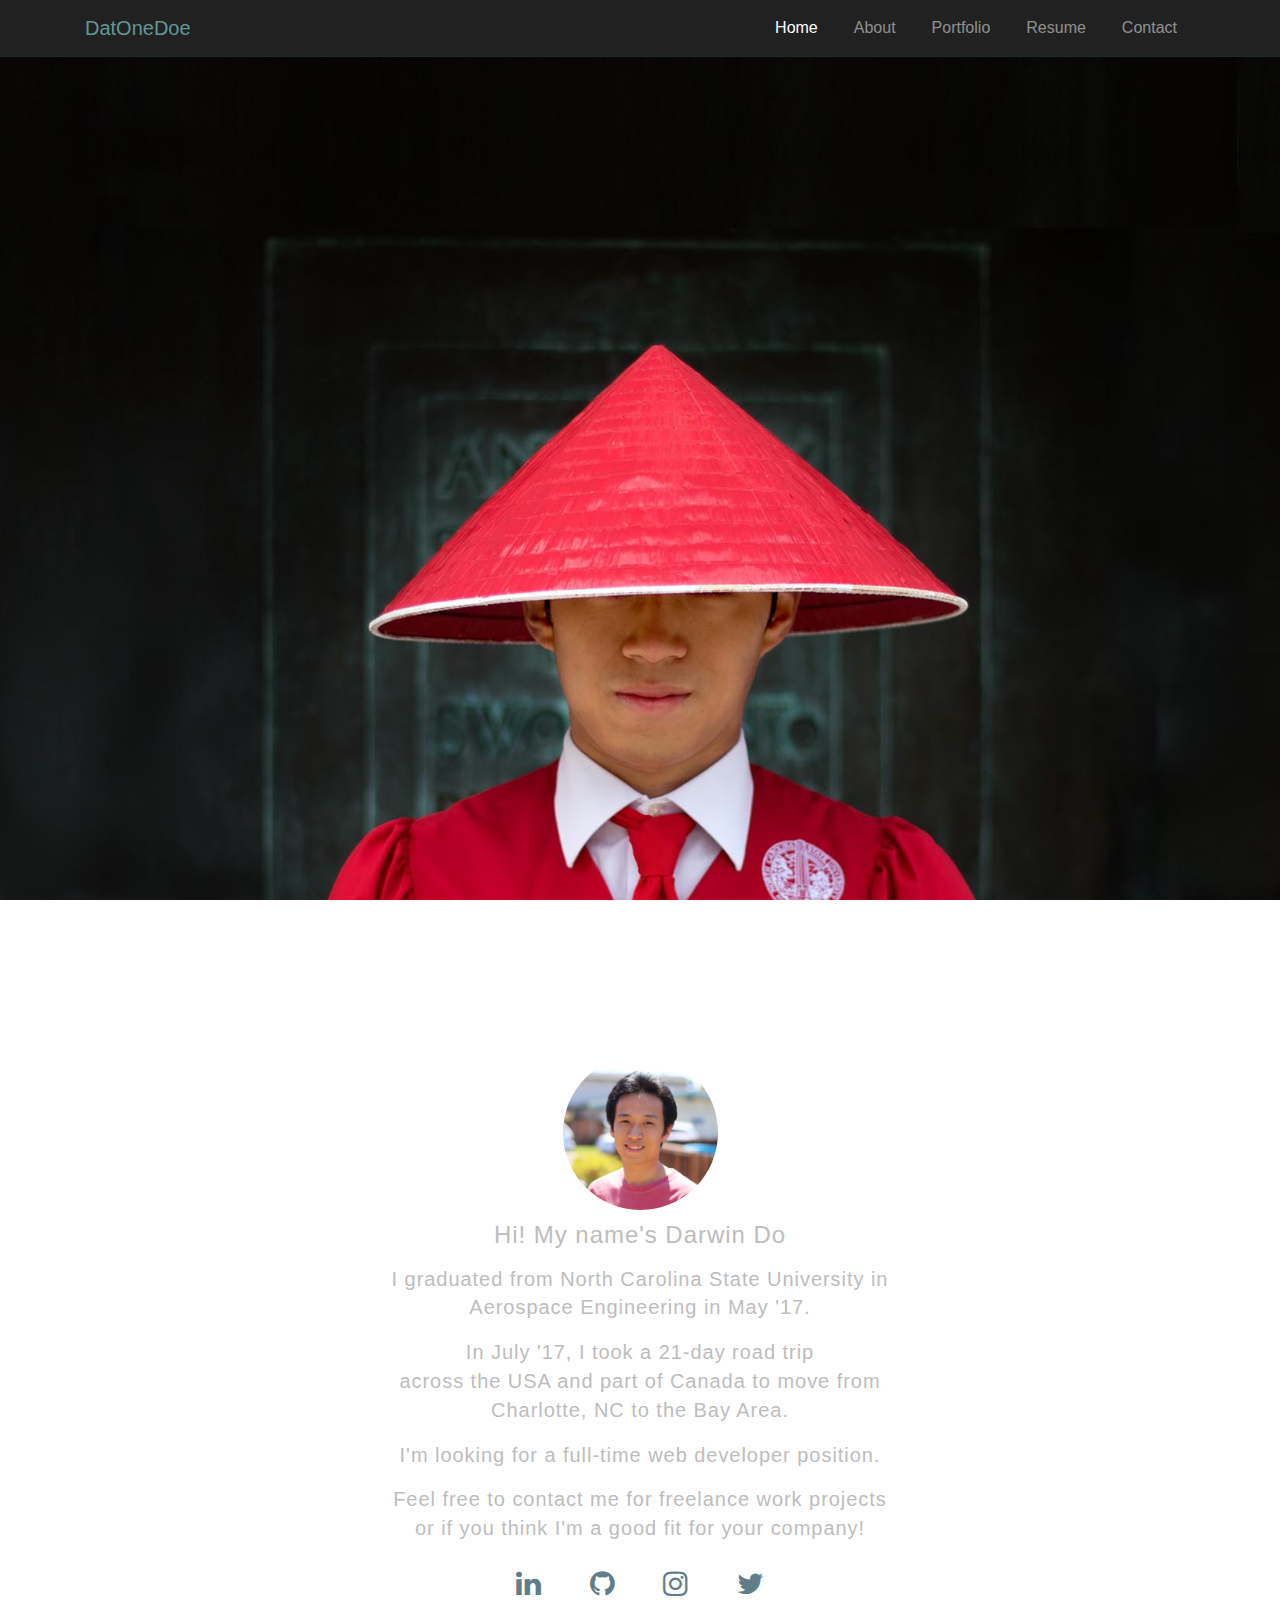
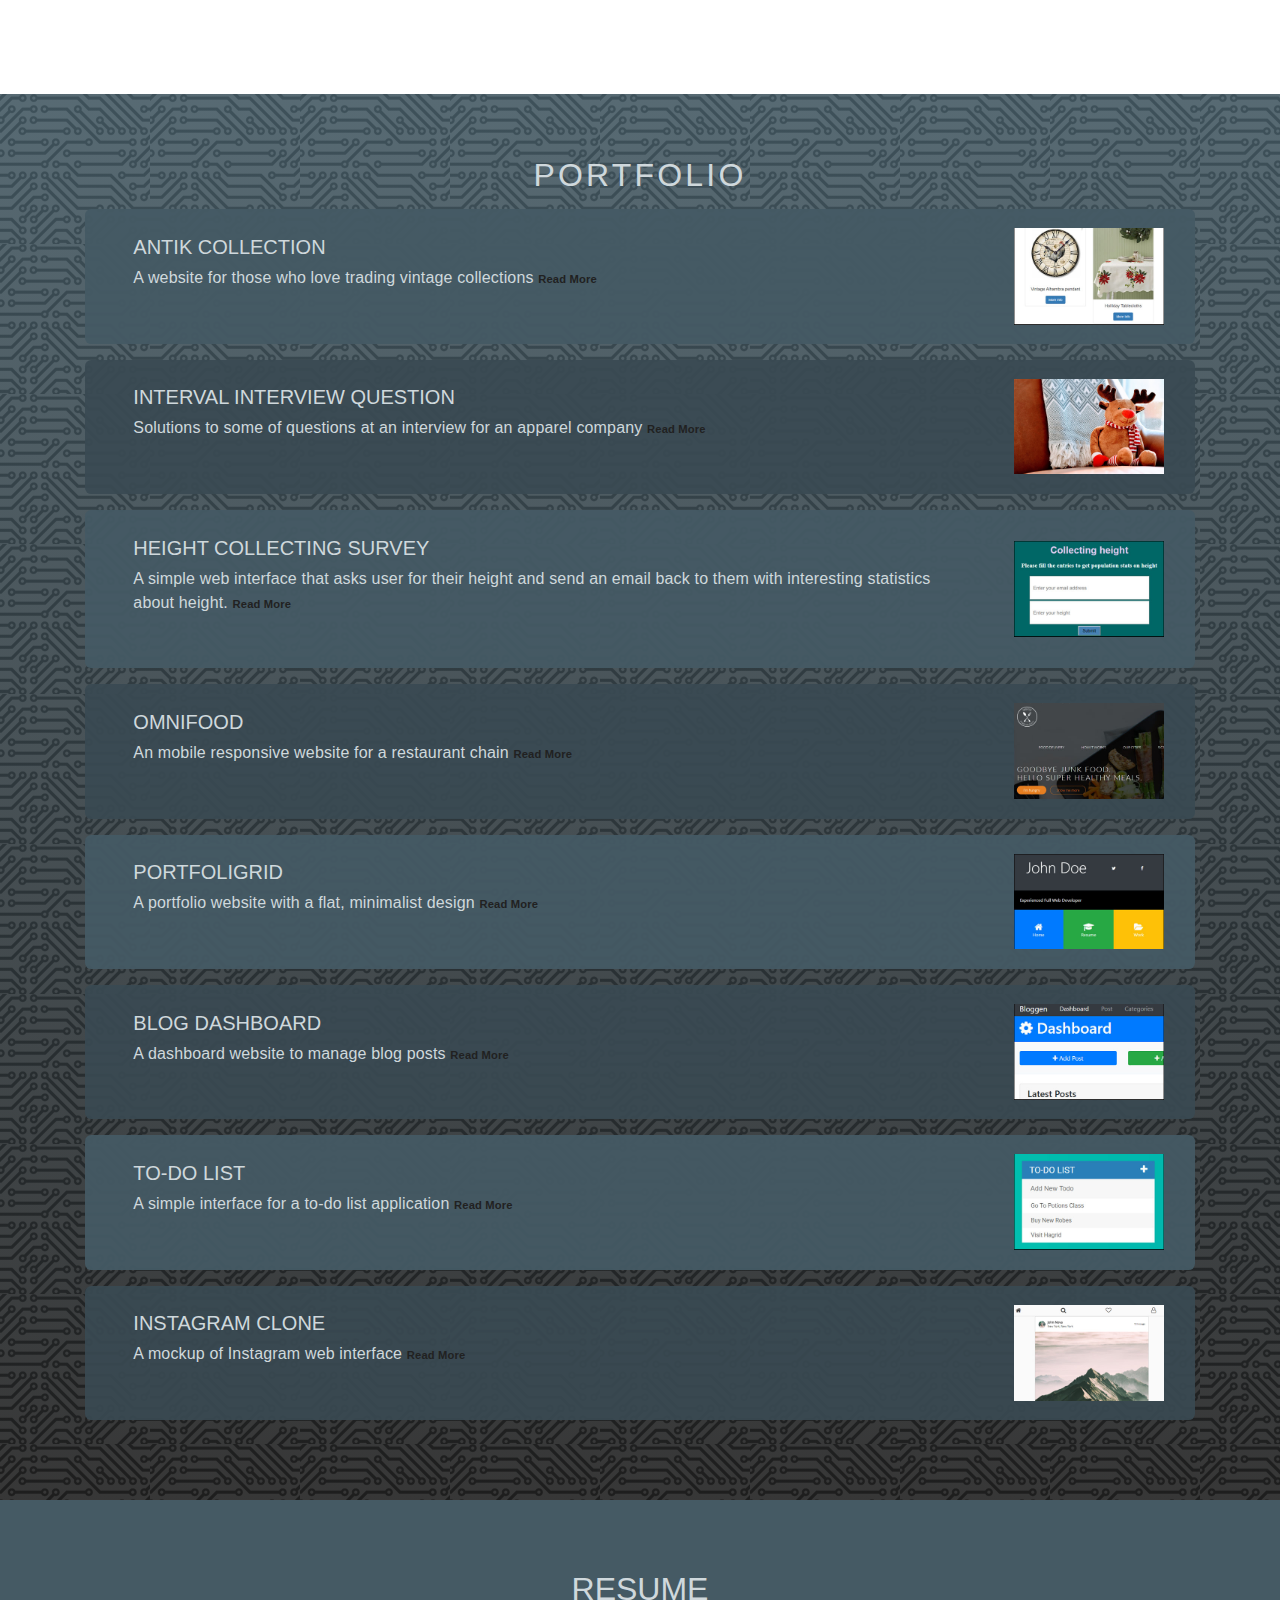
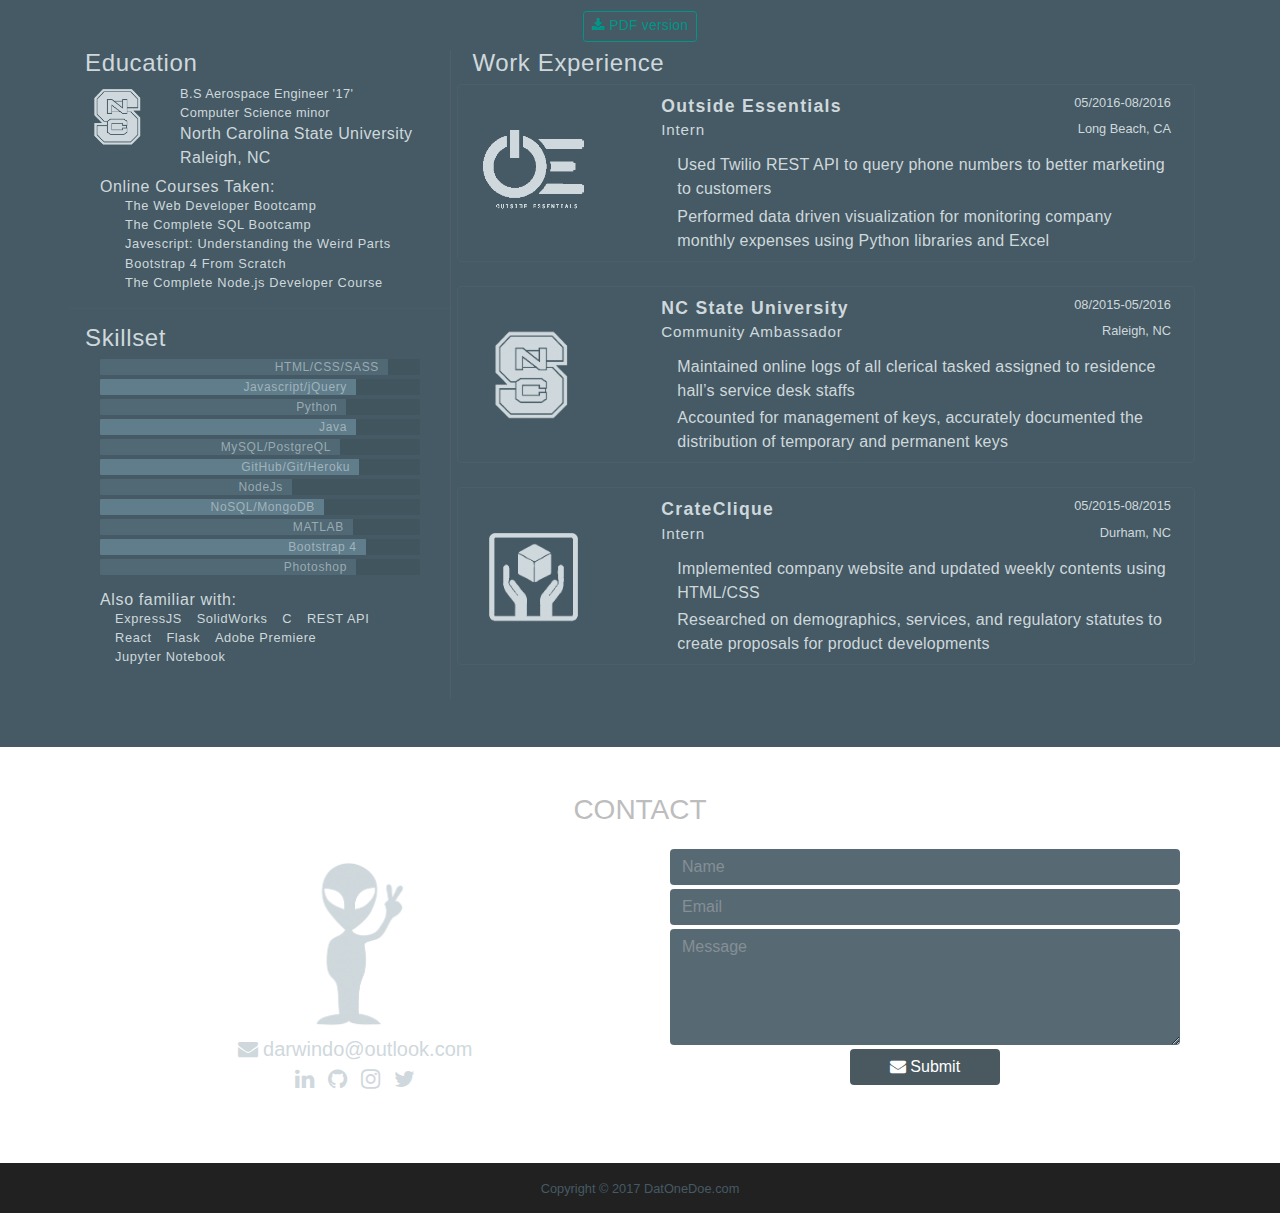
==== index.html @ aba9dd0a "first commit 2nd" ====
<!DOCTYPE html>
<html class="no-js" lang="en">
    <head>
        <meta http-equiv="x-ua-compatible" content="ie=edge">
	    <meta name="viewport" content="width=device-width, initial-scale=1.0" />

        <link rel="apple-touch-icon" sizes="180x180" href="/apple-touch-icon.png">
        <link rel="icon" type="image/png" sizes="32x32" href="/favicon-32x32.png">
        <link rel="icon" type="image/png" sizes="16x16" href="/favicon-16x16.png">
        <link rel="manifest" href="/manifest.json">
        <link rel="mask-icon" href="/safari-pinned-tab.svg" color="#5bbad5">

        <meta name="theme-color" content="#ffffff">
        <link rel="stylesheet" href="css/font-awesome.min.css">
        <link rel="stylesheet" href="css/bootstrap.css">
        <link href="https://fonts.googleapis.com/css?family=Lato:300,400,700" rel="stylesheet">
        <link rel="stylesheet" href="css/style.css">
        <title>DatOneDoe</title>
    </head>

    <body>
      <div class="col d-none fixed-bottom">
        <d-none class="btn btn-primary d-none d-xl-block">
          xtra-large
        </d-none>
        <div class="btn btn-primary d-none d-lg-block">
          large
        </div>
        <div class="btn btn-primary d-none d-md-block">
          medium
        </div>
        <div class="btn btn-primary d-none d-sm-block">
          small
        </div>
        <div class="btn btn-primary d-xs-block">
          x-small
        </div>
      </div>
      <!-- NAVBAR -->
      <nav class="navbar navbar-expand-sm navbar-dark bg-dark text-white fixed-top mb-2">
        <div class="container">
          <!-- Brand -->
          <a class="navbar-brand" href="#">DatOneDoe</a>
          <button class="navbar-toggler" type="button" data-toggle="collapse" data-target="#nav-content" aria-controls="nav-content" aria-expanded="false" aria-label="Toggle navigation">
          <span class="navbar-toggler-icon"></span>
          </button>

          <!-- Links -->
          <div class="collapse navbar-collapse justify-content-end" id="nav-content">
              <ul class="navbar-nav">
                <li class="nav-item">
                  <a class="nav-link active" href="#landing">Home</a>
                </li>
                <li class="nav-item">
                  <a class="nav-link" href="#about">About</a>
                </li>
                <li class="nav-item">
                  <a class="nav-link" href="#portfolio">Portfolio</a>
                </li>
                <li class="nav-item">
                  <a class="nav-link" href="#resume">Resume</a>
                </li>
                <li class="nav-item">
                  <a class="nav-link" href="#contact">Contact</a>
                </li>
              </ul>
          </div><!-- .navbar-collapse -->
        </div><!--.container-->
      </nav>

      <section id="landing" class="">
        <!-- <h1>lorem30</h1> -->
        <div class="landingBackground justify-content-center">
          <div class="container">

          </div>
        </div>

      </section>


      <!-- ABOUT -->
      <section id="about" class="py-5">
        <div class="mapBackground">
          <div class="container py-4">
              <div class="row m-auto">
                  <h2 class="col text-center mb-5">ABOUT ME</h2>
                  <div class="row m-auto">
                    <div class="profile-img text-center m-auto">
                        <div class="col-lg-2 col-md-4 col-sm-3 col-xs-2  m-auto">
                          <img src="img/linkedin-sm.png" class="img img-fluid rounded-circle text-center" alt="">
                        </div>
                    </div>
                  </div>

              </div>

              <div class="row text-center m-1">
                <div class="col m-auto intro">
                  <h4 class="mt-2 mb-3 nowrap">Hi! <span>My name's <span>Darwin Do</span></span></h4>
                  <div class="content col-lg-6 m-auto">
                    <p class="lead">I graduated from <span>North Carolina State University</span> in <span>Aerospace Engineering</span> in <span>May '17.</span><p>

                    <p class="lead d-none d-md-block">In July '17, I took <span>a 21-day road trip</span> <span>across the USA</span> and <span>part of Canada</span> to move from <span><span>Charlotte, NC</span> to <span>the Bay Area.</span></span></p>

                    <p class="lead">I'm looking for a full-time <span>web developer</span> position.</p>

                    <p class="lead">Feel free to contact me for <span>freelance work projects</span> or if you think I'm a good fit for your company!</p>
                  </div>
                </div>

              </div>

              <div class="row text-center">
                <div class="col m-auto">
                  <ul class="p-0">
                    <li><a href="https://www.linkedin.com/in/datonedoe" target="blank"><i class="fa fa-linkedin" aria-hidden="true"></i></a></li>
                    <li><a href="https://github.com/datonedoe"  target="blank"><i class="fa fa-github" aria-hidden="true"></i></a></li>
                    <li><a href="https://instagram.com/datonedoe"  target="blank"><i class="fa fa-instagram" aria-hidden="true"></i></a></li>
                    <li><a href="https://twitter.com/datonedoe"  target="blank"><i class="fa fa-twitter" aria-hidden="true"></i></a></li>
                    <!-- <li><a href="https://youtube.com/datonedoe"  target="blank"><i class="fa fa-youtube-play" aria-hidden="true"></i></a></li> -->
                  </ul>
                </div>
              </div>


          </div>
        </div>

      </section>

      <!-- PORTFOLIO -->
      <section id="portfolio" class="py-5">
        <div class="pixel-overlay">
          <div class="container py-3">
            <h2 class="text-center mb-2">PORTFOLIO</h4>

            <div id="accordion" role="tablist">

              <!-- WORK IEM 0 -->
              <div class="work-row noborder row p-2 my-3 no-gutters p-3">
                <div class="container">
                  <div class="row summary noborder ">

                    <div class="content noborder col-md-10">
                        <h5 class="work-title">ANTIK COLLECTION</h5>
                        <div class="work-description">
                          <p class="intro">
                            A website for those who love trading vintage collections
                            <span class="read-more" data-toggle="collapse" data-target="#collapse-btn-0" data-parent="#accordion">Read More</span>

                          </p>
                        </div>

                    </div><!-- col-md-9 -->

                    <div class="col-md-2 noborder m-auto text-center">
                        <img data-toggle="collapse" data-target="#collapse-btn-0" data-parent="#accordion" class="img-fluid work-img" src="../img/project/antikCollection.jpg" alt="" >
                    </div>

                  </div>
                </div>


                <div class=" noborder col-12 portfolioCard collapse mt-2 px-5 mx-auto" id="collapse-btn-0">
                  <div class="row description mt-1">
                    <div class=" noborder col-md-3 col-lg-2 title noborder">Description</div>
                    <div class=" noborder col-md-8 col-lg-19 detail noborder">
                      This website allows users to sign up and log in to upload items that they want to sell to others. It uses PassportJs to verify user authentication. Users can delete his/her own posts only. Any users are free to leave comments on any items as they would like.
                    </div>



                  </div>

                  <div class="row projectType mt-1">
                    <div class=" noborder d-none d-sm-inline-block col-3 col-sm- col-md-3 col-lg-2 title noborder">Project type</div>
                    <div class=" noborder d-none d-sm-inline-block col-9 col-sm-9 col-md-9 col-lg-10 detail noborder">Full stack</div>
                  </div>

                  <div class="row stackUsed mt-1">
                    <div class=" noborder col-12 col-sm-3 col-md-3 col-lg-2 title noborder">Stack used</div>
                    <div class=" noborder col-12 col-sm-9 col-md-9 col-lg-10 detail noborder"> MongoDB, ExpressJs, NodeJs, HTML/CSS, Bootstrap</div>
                  </div>

                  <div class="row demo mt-1">
                    <div class=" noborder col-12 col-sm-3 col-md-3 col-lg-2 title noborder">Demo</div>
                    <div class=" noborder col-12 col-sm-9 col-md-9 col-lg-10 detail noborder">
                        <div class="row">
                          <div class="col-12">
                            <div class="row">
                              <div class="col-5 col-sm-6 col-md-4 col-lg-3 col-xl-2">
                                <a href="https://github.com/datonedoe/1709AntikCollection" target="_blank"><i class="fa fa-github" aria-hidden="true"></i> GitHub repo </a>
                              </div>
                              <div class="col col-sm-6 col-md-5 col-lg-4 col-xl-4">
                                <a href="http://datdoe-antik.herokuapp.com" target="_blank"><i class="fa fa-desktop" aria-hidden="true"></i> Heroku app </a>
                              </div>
                            </div>

                          </div>

                        </div>
                    </div>
                  </div>


                  <div class="work-description-more">

                  </div> <!-- .work-description-more -->
                </div>

              </div><!-- .work-row -->



              <!-- WORK IEM 0dot1 -->
              <div class="work-row noborder row p-2 my-3 no-gutters p-3">
                <div class="container">
                  <div class="row summary noborder ">

                    <div class="content noborder col-md-10">
                        <h5 class="work-title">INTERVAL INTERVIEW QUESTION</h5>
                        <div class="work-description">
                          <p class="intro">
                            Solutions to some of questions at an interview for an apparel company
                            <span class="read-more" data-toggle="collapse" data-target="#id171009" data-parent="#accordion">Read More</span>

                          </p>
                        </div>

                    </div><!-- col-md-9 -->

                    <div class="col-md-2 noborder m-auto text-center">
                        <img data-toggle="collapse" data-target="#id171009" data-parent="#accordion" class="img-fluid work-img" src="../img/project/intervalIntervew.jpg" alt="" >
                    </div>

                  </div>
                </div>


                <div class=" noborder col-12 portfolioCard collapse mt-2 px-5 mx-auto" id="id171009">
                  <div class="row description mt-1">
                    <div class=" noborder col-md-3 col-lg-2 title noborder">Description</div>
                    <div class=" noborder col-md-8 col-lg-19 detail noborder">
                      <p>An apparel company, **Interval**, asked interviewee to propose a solution to their website designs/ functions for the Christmas/New Year season.
                        <ul>Two main requirements for the design:
                              <li>The front page must perform an 'infinity' scrolling feature, as the users scroll down/up, contents should be repeated in the corresponding, making it 'infinite'.</li>
                              <li>If the user is browsing items to buy, after certain amount of time, a promotion box appears on the screen in the place of the first item, the rest of items will be pushed the left respectively</li>
                        </ul>
                      <p>
                    </div>



                  </div>

                  <div class="row projectType mt-1">
                    <div class=" noborder d-none d-sm-inline-block col-3 col-sm- col-md-3 col-lg-2 title noborder">Project type</div>
                    <div class=" noborder d-none d-sm-inline-block col-9 col-sm-9 col-md-9 col-lg-10 detail noborder">Frontend-focused</div>
                  </div>

                  <div class="row stackUsed mt-1">
                    <div class=" noborder col-12 col-sm-3 col-md-3 col-lg-2 title noborder">Stack used</div>
                    <div class=" noborder col-12 col-sm-9 col-md-9 col-lg-10 detail noborder">HTML/CSS, jQuery</div>
                  </div>

                  <div class="row demo mt-1">
                    <div class=" noborder col-12 col-sm-3 col-md-3 col-lg-2 title noborder">Demo</div>
                    <div class=" noborder col-12 col-sm-9 col-md-9 col-lg-10 detail noborder">
                        <div class="row">
                          <div class="col-12">
                            <div class="row">
                              <div class="col-5 col-sm-6 col-md-4 col-lg-3 col-xl-2">
                                <a href="https://github.com/datonedoe/1710IntervalInterviewSolution" target="_blank"><i class="fa fa-github" aria-hidden="true"></i> GitHub repo </a>
                              </div>
                              <div class="col col-sm-6 col-md-5 col-lg-4 col-xl-4">
                                <!-- <a href="http://datdoe-antik.herokuapp.com" target="_blank"><i class="fa fa-desktop" aria-hidden="true"></i> Heroku app </a> -->
                                <a href="http://datdoe-interval.surge.sh" target="_blank"><i class="fa fa-internet-explorer" aria-hidden="true"></i> Demo site </a>
                              </div>
                            </div>

                          </div>

                        </div>
                    </div>
                  </div>


                  <div class="work-description-more">

                  </div> <!-- .work-description-more -->
                </div>

              </div><!-- .work-row -->

              <!-- WORK IEM 1 -->
              <div class="work-row noborder row p-2 my-3 no-gutters p-3">
                <div class="container">
                  <div class="row summary noborder ">

                    <div class="content noborder col-md-10">
                        <h5 class="work-title">HEIGHT COLLECTING SURVEY</h5>
                        <div class="work-description">
                          <p class="intro">
                            A simple web interface that asks user for their height and send an email back to them with interesting statistics about height.
                            <span class="read-more" data-toggle="collapse" data-target="#collapse-btn-1" data-parent="#accordion">Read More</span>

                          </p>
                        </div>

                    </div><!-- col-md-9 -->

                    <div class="col-md-2 noborder m-auto text-center">
                        <img data-toggle="collapse" data-target="#collapse-btn-1" data-parent="#accordion" class="img-fluid work-img" src="../img/project/heightCollecting.jpg" alt="" >
                    </div>

                  </div>
                </div>


                <div class=" noborder col-12 portfolioCard collapse  mt-2 px-5 mx-auto" id="collapse-btn-1">
                  <div class="row description mt-1">
                    <div class=" noborder col-md-3 col-lg-2 title noborder">Description</div>
                    <div class=" noborder col-md-8 col-lg-19 detail noborder">
                      Users will be asked to enter their name and email. The data then will be save in a local database. The result being sent to user email is the average height of all people that did the survey. The user cannot use an email address for the survey more than once.
                    </div>



                  </div>

                  <div class="row projectType mt-1">
                    <div class=" noborder d-none d-sm-inline-block col-3 col-sm- col-md-3 col-lg-2 title noborder">Project type</div>
                    <div class=" noborder d-none d-sm-inline-block col-9 col-sm-9 col-md-9 col-lg-10 detail noborder">Backend-focused</div>
                  </div>

                  <div class="row stackUsed mt-1">
                    <div class=" noborder col-12 col-sm-3 col-md-3 col-lg-2 title noborder">Stack used</div>
                    <div class=" noborder col-12 col-sm-9 col-md-9 col-lg-10 detail noborder"> Python, Flask with SQLAlchemy library, HTML, CSS</div>
                  </div>

                  <div class="row demo mt-1">
                    <div class=" noborder col-12 col-sm-3 col-md-3 col-lg-2 title noborder">Demo</div>
                    <div class=" noborder col-12 col-sm-9 col-md-9 col-lg-10 detail noborder">
                        <div class="row">
                          <div class="col-12">

                            <div class="row">
                              <div class="col-5 col-sm-6 col-md-4 col-lg-3 col-xl-2">
                                <a href="https://github.com/datonedoe/1708PythonDataCollector" target="_blank"><i class="fa fa-github" aria-hidden="true"></i> GitHub repo </a>
                              </div>
                              <div class="col col-sm-6 col-md-5 col-lg-4 col-xl-4">
                                <a href="https://datdatacollector.herokuapp.com/" target="_blank"><i class="fa fa-desktop" aria-hidden="true"></i> Heroku app </a>
                              </div>
                            </div>

                          </div>

                        </div>
                    </div>
                  </div>


                  <div class="work-description-more">

                  </div> <!-- .work-description-more -->
                </div>

              </div><!-- .work-row -->

              <!-- WORK IEM 2 -->
              <div class="work-row noborder row p-2 my-3 no-gutters p-3">
                <div class="container">
                  <div class="row summary noborder ">

                    <div class="content noborder col col-md-10">
                        <h5 class="work-title">OMNIFOOD</h5>
                        <div class="work-description">
                          <p class="intro">
                            An mobile responsive website for a restaurant chain
                            <span class="read-more" data-toggle="collapse" data-target="#collapse-btn-2" data-parent="#accordion">Read More</span>

                          </p>
                        </div>

                    </div><!-- col-md-9 -->

                    <div class="col-sm-12 col-md-2  m-auto text-center">
                        <img data-toggle="collapse" data-target="#collapse-btn-2" data-parent="#accordion" class="img-fluid work-img" src="../img/project/omnifood.jpg" alt="" >
                    </div><!-- col-md-3 -->

                  </div>
                </div>


                <div class=" noborder col-12 portfolioCard collapse mt-2 px-5 mx-auto" id="collapse-btn-2">
                  <div class="row description mt-1">
                    <div class=" noborder col-md-3 col-lg-2 title noborder">Description</div>
                    <div class=" noborder col-md-8 col-lg-19 detail noborder">
                      The website will show information to potential customer to better marketing the project. The typography needs to be utilized wisely so that the viewers do not get distracted from the main contents. All animations used are used reasonablely for the same reason. The website is well-presented on devices with large screen and mobile phones.
                    </div>



                  </div>

                  <div class="row projectType mt-1">
                    <div class=" noborder d-none d-sm-inline-block col-3 col-sm- col-md-3 col-lg-2 title noborder">Project type</div>
                    <div class=" noborder d-none d-sm-inline-block col-9 col-sm-9 col-md-9 col-lg-10 detail noborder">Frontend-focused</div>
                  </div>

                  <div class="row stackUsed mt-1">
                    <div class=" noborder col-12 col-sm-3 col-md-3 col-lg-2 title noborder">Stack used</div>
                    <div class=" noborder col-12 col-sm-9 col-md-9 col-lg-10 detail noborder">HTML/CSS, jQuery, Javascript</div>
                  </div>

                  <div class="row demo mt-1">
                    <div class=" noborder col-12 col-sm-3 col-md-3 col-lg-2 title noborder">Demo</div>
                    <div class=" noborder col-12 col-sm-9 col-md-9 col-lg-10 detail noborder">
                        <div class="row">
                          <div class="col-12">


                            <div class="row">
                              <div class="col-5 col-sm-6 col-md-4 col-lg-3 col-xl-2">
                                <a href="https://github.com/datonedoe/1709Omnifood" target="_blank"><i class="fa fa-github" aria-hidden="true"></i> GitHub repo </a>
                              </div>
                              <div class="col col-sm-6 col-md-5 col-lg-4 col-xl-4">
                                <a href="https://long-position.surge.sh" target="_blank"><i class="fa fa-internet-explorer" aria-hidden="true"></i> Demo site </a>
                              </div>
                            </div>

                          </div>

                        </div>
                    </div>
                  </div>


                  <div class="work-description-more">

                  </div> <!-- .work-description-more -->
                </div>

              </div><!-- .work-row -->

              <!-- WORK IEM 3 -->
              <div class="work-row noborder row p-2 my-3 no-gutters p-3">
                <div class="container">
                  <div class="row summary noborder ">

                    <div class="content noborder col col-md-10">
                        <h5 class="work-title">PORTFOLIGRID</h5>
                        <div class="work-description">
                          <p class="intro">
                            A portfolio website with a flat, minimalist design
                            <span class="read-more" data-toggle="collapse" data-target="#collapse-btn-3" data-parent="#accordion">Read More</span>

                          </p>
                        </div>

                    </div><!-- col-md-9 -->

                    <div class="col-sm-12 col-md-2  m-auto text-center">
                        <img data-toggle="collapse" data-target="#collapse-btn-3" data-parent="#accordion" class="img-fluid work-img" src="../img/project/portfoligrid.jpg" alt="" >
                    </div><!-- col-md-3 -->

                  </div>
                </div>


                <div class=" noborder col-12 portfolioCard collapse mt-2 px-5 mx-auto" id="collapse-btn-3">
                  <div class="row description mt-1">
                    <div class=" noborder col-md-3 col-lg-2 title noborder">Description</div>
                    <div class=" noborder col-md-8 col-lg-19 detail noborder">
                      The website main viewers will be potential technical recruiters and customers. It needs to showcase the creator's creativity while still keeping the viewers engaged in the page content by not showing too much lengthy information and unnecessary animations. The design used is a flat, Windows store style design. Some of the worth-mentioning Bootstrap components that helps making the website are progress-bar, accordion and cards.
                    </div>



                  </div>

                  <div class="row projectType mt-1">
                    <div class=" noborder d-none d-sm-inline-block col-3 col-sm- col-md-3 col-lg-2 title noborder">Project type</div>
                    <div class=" noborder d-none d-sm-inline-block col-9 col-sm-9 col-md-9 col-lg-10 detail noborder">Frontend-focused</div>
                  </div>

                  <div class="row stackUsed mt-1">
                    <div class=" noborder col-12 col-sm-3 col-md-3 col-lg-2 title noborder">Stack used</div>
                    <div class=" noborder col-12 col-sm-9 col-md-9 col-lg-10 detail noborder">HTML/CSS, Bootstrap</div>
                  </div>

                  <div class="row demo mt-1">
                    <div class=" noborder col-12 col-sm-3 col-md-3 col-lg-2 title noborder">Demo</div>
                    <div class=" noborder col-12 col-sm-9 col-md-9 col-lg-10 detail noborder">
                        <div class="row">
                          <div class="col-12">
                            <div class="row">
                              <div class="col-5 col-sm-6 col-md-4 col-lg-3 col-xl-2">
                                <a href="https://github.com/datonedoe/1709Portfoliogrid" target="_blank"><i class="fa fa-github" aria-hidden="true"></i> GitHub repo </a>
                              </div>
                              <div class="col col-sm-6 col-md-5 col-lg-4 col-xl-4">
                                <a href="https://datdoe-grid.surge.sh" target="_blank"><i class="fa fa-internet-explorer" aria-hidden="true"></i> Demo site </a>
                              </div>
                            </div>
                          </div>

                        </div>
                    </div>
                  </div>


                  <div class="work-description-more">

                  </div> <!-- .work-description-more -->
                </div>

              </div><!-- .work-row -->

              <!-- WORK IEM 4 -->
              <div class="work-row noborder row p-2 my-3 no-gutters p-3">
                <div class="container">
                  <div class="row summary noborder ">

                    <div class="content noborder col col-md-10">
                        <h5 class="work-title">BLOG DASHBOARD</h5>
                        <div class="work-description">
                          <p class="intro">
                            A dashboard website to manage blog posts
                            <span class="read-more" data-toggle="collapse" data-target="#collapse-btn-4" data-parent="#accordion">Read More</span>

                          </p>
                        </div>

                    </div><!-- col-md-9 -->

                    <div class="col-sm-12 col-md-2  m-auto text-center">
                        <img data-toggle="collapse" data-target="#collapse-btn-4" data-parent="#accordion" class="img-fluid work-img" src="../img/project/adminDashboard.jpg" alt="" >
                    </div><!-- col-md-3 -->

                  </div>
                </div>


                <div class=" noborder col-12 portfolioCard collapse mt-2 px-5 mx-auto" id="collapse-btn-4">
                  <div class="row description mt-1">
                    <div class=" noborder col-md-3 col-lg-2 title noborder">Description</div>
                    <div class=" noborder col-md-8 col-lg-19 detail noborder">
                       This is a multi-page website that showcases functionality of a blog administration such as showing the website status, managing users and posts. It is mobile responsive so users can use it anytime on the go to manage his blog's contents. The design is very minimal with the use of basic color scheme given by Bootstrap framework.
                    </div>



                  </div>

                  <div class="row projectType mt-1">
                    <div class=" noborder d-none d-sm-inline-block col-3 col-sm- col-md-3 col-lg-2 title noborder">Project type</div>
                    <div class=" noborder d-none d-sm-inline-block col-9 col-sm-9 col-md-9 col-lg-10 detail noborder">Frontend-focused</div>
                  </div>

                  <div class="row stackUsed mt-1">
                    <div class=" noborder col-12 col-sm-3 col-md-3 col-lg-2 title noborder">Stack used</div>
                    <div class=" noborder col-12 col-sm-9 col-md-9 col-lg-10 detail noborder">HTML/CSS, Bootstrap</div>
                  </div>

                  <div class="row demo mt-1">
                    <div class=" noborder col-12 col-sm-3 col-md-3 col-lg-2 title noborder">Demo</div>
                    <div class=" noborder col-12 col-sm-9 col-md-9 col-lg-10 detail noborder">
                        <div class="row">
                          <div class="col-12">

                            <div class="row">
                              <div class="col-5 col-sm-6 col-md-4 col-lg-3 col-xl-2">
                                <a href="https://github.com/datonedoe/1709BlogenAdminDashboard" target="_blank"><i class="fa fa-github" aria-hidden="true"></i> GitHub repo </a>
                              </div>
                              <div class="col col-sm-6 col-md-5 col-lg-4 col-xl-4">
                                <a href="http://datdoe-admindashboard.surge.sh" target="_blank"><i class="fa fa-internet-explorer" aria-hidden="true"></i> Demo site </a>
                              </div>
                            </div>

                          </div>

                        </div>
                    </div>
                  </div>


                  <div class="work-description-more">

                  </div> <!-- .work-description-more -->
                </div>

              </div><!-- .work-row -->

              <!-- WORK IEM 5 -->
              <div class="work-row noborder row p-2 my-3 no-gutters p-3">
                <div class="container">
                  <div class="row summary noborder ">

                    <div class="content noborder col col-md-10">
                        <h5 class="work-title">TO-DO LIST</h5>
                        <div class="work-description">
                          <p class="intro">
                            A simple interface for a to-do list application
                            <span class="read-more" data-toggle="collapse" data-target="#collapse-btn-5" data-parent="#accordion">Read More</span>

                          </p>
                        </div>

                    </div><!-- col-md-9 -->

                    <div class="col-sm-12 col-md-2  m-auto text-center">
                        <img data-toggle="collapse" data-target="#collapse-btn-5" data-parent="#accordion" class="img-fluid work-img" src="../img/project/todolist.jpg" alt="" >
                    </div><!-- col-md-3 -->

                  </div>
                </div>


                <div class=" noborder col-12 portfolioCard collapse mt-2 px-5 mx-auto" id="collapse-btn-5">
                  <div class="row description mt-1">
                    <div class=" noborder col-md-3 col-lg-2 title noborder">Description</div>
                    <div class=" noborder col-md-8 col-lg-19 detail noborder">
                      The website is a mockup of a simple todo-list interface. Animations are used reasonable to facilitate user experience.
                    </div>



                  </div>

                  <div class="row projectType mt-1">
                    <div class=" noborder d-none d-sm-inline-block col-3 col-sm- col-md-3 col-lg-2 title noborder">Project type</div>
                    <div class=" noborder d-none d-sm-inline-block col-9 col-sm-9 col-md-9 col-lg-10 detail noborder">Frontend-focused</div>
                  </div>

                  <div class="row stackUsed mt-1">
                    <div class=" noborder col-12 col-sm-3 col-md-3 col-lg-2 title noborder">Stack used</div>
                    <div class=" noborder col-12 col-sm-9 col-md-9 col-lg-10 detail noborder">HTML/CSS</div>
                  </div>

                  <div class="row demo mt-1">
                    <div class=" noborder col-12 col-sm-3 col-md-3 col-lg-2 title noborder">Demo</div>
                    <div class=" noborder col-12 col-sm-9 col-md-9 col-lg-10 detail noborder">
                        <div class="row">
                          <div class="col-12">

                            <div class="row">
                              <div class="col-5 col-sm-6 col-md-4 col-lg-3 col-xl-2">
                                <a href="https://github.com/datonedoe/1709TodoList" target="_blank"><i class="fa fa-github" aria-hidden="true"></i> GitHub repo </a>
                              </div>
                              <div class="col col-sm-6 col-md-5 col-lg-4 col-xl-4">
                                <a href="https://datdoe-todolist.surge.sh" target="_blank"><i class="fa fa-internet-explorer" aria-hidden="true"></i> Demo site </a>
                              </div>
                            </div>


                          </div>

                        </div>
                    </div>
                  </div>


                  <div class="work-description-more">

                  </div> <!-- .work-description-more -->
                </div>

              </div><!-- .work-row -->

              <!-- WORK IEM 6 -->
              <div class="work-row noborder row p-2 my-3 no-gutters p-3">
                <div class="container">
                  <div class="row summary noborder ">

                    <div class="content noborder col col-md-10">
                        <h5 class="work-title">INSTAGRAM CLONE</h5>
                        <div class="work-description">
                          <p class="intro">
                            A mockup of Instagram web interface
                            <span class="read-more" data-toggle="collapse" data-target="#collapse-btn-6" data-parent="#accordion">Read More</span>

                          </p>
                        </div>

                    </div><!-- col-md-9 -->

                    <div class="col-sm-12 col-md-2  m-auto text-center">
                        <img data-toggle="collapse" data-target="#collapse-btn-6" data-parent="#accordion" class="img-fluid work-img" src="../img/project/instagramClone.jpg" alt="" >
                    </div><!-- col-md-3 -->

                  </div>
                </div>


                <div class=" noborder col-12 portfolioCard collapse mt-2 px-5 mx-auto" id="collapse-btn-6">
                  <div class="row description mt-1">
                    <div class=" noborder col-md-3 col-lg-2 title noborder">Description</div>
                    <div class=" noborder col-md-8 col-lg-19 detail noborder">
                      This is a mockup interface when users already logged in to the page. It shows a navigation bar on top and a card with picture as well as other relevant info such as username, number of likes and comments.
                    </div>



                  </div>

                  <div class="row projectType mt-1">
                    <div class=" noborder d-none d-sm-inline-block col-3 col-sm- col-md-3 col-lg-2 title noborder">Project type</div>
                    <div class=" noborder d-none d-sm-inline-block col-9 col-sm-9 col-md-9 col-lg-10 detail noborder">Frontend-focused</div>
                  </div>

                  <div class="row stackUsed mt-1">
                    <div class=" noborder col-12 col-sm-3 col-md-3 col-lg-2 title noborder">Stack used</div>
                    <div class=" noborder col-12 col-sm-9 col-md-9 col-lg-10 detail noborder">HTML/CSS</div>
                  </div>

                  <div class="row demo mt-1">
                    <div class=" noborder col-12 col-sm-3 col-md-3 col-lg-2 title noborder">Demo</div>
                    <div class=" noborder col-12 col-sm-9 col-md-9 col-lg-10 detail noborder">
                        <div class="row">
                          <div class="col-12">

                            <div class="row">
                              <div class="col-5 col-sm-6 col-md-4 col-lg-3 col-xl-2">
                                <a href="https://github.com/datonedoe/1709InstagramClone" target="_blank"><i class="fa fa-github" aria-hidden="true"></i> GitHub repo </a>
                              </div>
                              <div class="col col-sm-6 col-md-5 col-lg-4 col-xl-4">
                                <a href="http://datdoe-instagram.surge.sh" target="_blank"><i class="fa fa-internet-explorer" aria-hidden="true"></i> Demo site </a>
                              </div>
                            </div>

                          </div>

                        </div>
                    </div>
                  </div>


                  <div class="work-description-more">

                  </div> <!-- .work-description-more -->
                </div>

              </div><!-- .work-row -->









          </div><!-- .container -->
        </div>
      </section>


      <section id="resume" class="resume noborder py-5" >
        <div class=" noborder container">
            <div class="row header">
              <div class="col">
                  <h2 class="pt-4 mb-0 text-center">RESUME</h2>
              </div>
            </div>

            <div class="row">
                <div class="col text-center">
                  <a class="btn btn-outline-primary btn-sm mt-1 mb-2" target="_blank" id="downloadBtn" href="https://1drv.ms/b/s!Avn26PN5TWLCjdt7HTxM-Uu95oCYHQ"><i class="fa fa-download" aria-hidden="true"></i> PDF version</a>
                </div>
            </div>

          <div class="row resumeBody">
            <div class="leftSide col-md-4" id="leftSide">

                <div class="row educationCard pb-3" id="educationCard">
                  <h4 class="col-md-12">Education</h4>
                  <div class="collegeCard col-md-12" id="collegeCard">
                    <div class="row">

                      <!-- <div class="college-logo d-none d-xl-block col-xl-3 nonoborder"> -->
                      <div class="college-logo d-none col ml-auto d-lg-inline-block">
                          <a href=""><img src="img/ncsu.png" alt="" class="nononoborder img img-fluid"></a>
                      </div>


                      <div class="college-info col-11 col-md-12 col-lg-8 col-xl-9 ml-auto">
                                <p class="small">B.S Aerospace Engineer '17'</p>
                                <p class="small">Computer Science minor</p>
                                <p>North Carolina State University</p>
                                <p>Raleigh, NC</p>
                      </div>
                    </div>
                  </div>

                  <div class="col-md-12">
                    <div class="container  d-none d-lg-block">
                      <div class="extraClassCard row pt-2" id="extraClassCard">
                        <p class="h6 col-12">Online Courses Taken:</p>
                        <div class="row">
                          <div class="col small">
                            <ul class="course-list">
                              <li>The Web Developer Bootcamp</li>
                              <li>The Complete SQL Bootcamp</li>
                              <li>Javescript: Understanding the Weird Parts</li>
                              <li>Bootstrap 4 From Scratch</li>
                              <li>The Complete Node.js Developer Course</li>
                            </ul>
                          </div>
                        </div>
                      </div>

                    </div>
                </div>

                </div>

                <div class="row noborder skillsetCard pt-3 pb-3" id="skillsetCard">
                  <h4 class="col-12 header">Skillset</h4>

                  <div class="col-12 charts">
                    <div class="container">
                      <div class="row">
                        <div class="col-12">
                          <ul class="skill-list">
                              <li class="progress">
                                  <div class="progress-bar progress-bar-animated" role="progressbar" style="width:90%;">HTML/CSS/SASS</div>
                              </li>
                              <li class="progress">
                                  <div class="progress-bar progress-bar-animated" style="width:80%;">Javascript/jQuery</div>
                              </li>
                              <li class="progress">
                                  <div class="progress-bar progress-bar-animated" style="width:77%;">Python</div>
                              </li>
                              <li class="progress">
                                  <div class="progress-bar progress-bar-animated" style="width:80%;">Java</div>
                              </li>
                              <li class="progress">
                                  <div class="progress-bar progress-bar-animated" style="width:75%;">MySQL/PostgreQL</div>
                              </li>
                              <li class="progress">
                                  <div class="progress-bar progress-bar-animated" style="width:81%;">GitHub/Git/Heroku</div>
                              </li>
                              <li class="progress">
                                  <div class="progress-bar progress-bar-animated" style="width:60%;">NodeJs</div>
                              </li>
                              <li class="progress">
                                  <div class="progress-bar progress-bar-animated" style="width:70%;">NoSQL/MongoDB</div>
                              </li>
                              <li class="progress">
                                  <div class="progress-bar progress-bar-animated" style="width:79%;">MATLAB</div>
                              </li>
                              <li class="progress">
                                  <div class="progress-bar progress-bar-animated" style="width:83%;">Bootstrap 4</div>
                              </li>
                              <li class="progress">
                                  <div class="progress-bar progress-bar-animated" style="width:80%;">Photoshop</div>
                              </li>
                          </ul>
                        </div>
                      </div>
                    </div>
                  </div>

                  <div class="col-12 extraStuff d-none d-lg-block" id="extraStuff">
                    <div class="container">
                      <div class="row">
                        <p class="h6 col-12">Also familiar with:</p>
                        <div class="col-12">
                          <div class="container">
                            <div class="row">
                                <ul class="familiar-list col-12 small">
                                  <li>ExpressJS</li>
                                  <li>SolidWorks</li>
                                  <li>C</li>
                                  <li>REST API</li>
                                  <li>React</li>
                                  <li>Flask</li>
                                  <li>Adobe Premiere</li>
                                  <li>Jupyter Notebook</li>
                                </ul>
                            </div>
                          </div>
                        </div>

                      </div>
                    </div>
                  </div>



                </div>




            </div>

            <div class="rightSide col-md-8" id="work-experience">
              <div class="container">
                <h4>Work Experience</h4>
                <div class="row job-card p-2 my-2">
                    <div class="d-flex nononoborder col-lg-3 job-logo">
                      <img src="img/outside.png" alt="" class="d-none d-lg-block img nononoborder img-fluid align-self-center" width="70%">
                    </div>
                    <div class="col-xs-12 col-lg-9">
                        <div class="row">
                          <div class="col-sm-6 company">Outside Essentials</div>
                          <div class="small d-none d-sm-block col-sm-6 tenure ml-auto text-right">05/2016-08/2016</div>
                        </div>
                        <div class="row mb-2">
                          <div class="col-sm-6 position">Intern</div>
                          <div class="small d-none d-sm-block col-sm-6 location ml-auto text-right">Long Beach, CA</div>
                        </div>
                        <div class="row job-role">
                          <div class="col ">
                            <ul>
                              <li>Used Twilio REST API to query phone numbers to better marketing to customers</li>
                              <li> Performed data driven visualization for monitoring company monthly expenses using Python libraries and Excel</li>
                            </ul>
                          </div>
                        </div>
                  </div>
                </div>

                <div class="row job-card p-2 my-4">
                  <div class="d-flex nononoborder col-lg-3 job-logo">
                    <img src="img/ncsu.png" alt="" class="d-none d-lg-block img nononoborder img-fluid align-self-center " width="67%">
                  </div>

                  <div class="col-xs-12 col-lg-9">
                    <div class="row">
              	      <div class="col-sm-6 company">NC State University</div>
              	      <div class="small d-none d-sm-block col-sm-6 tenure ml-auto text-right">08/2015-05/2016</div>
              	    </div>
                    <div class="row mb-2">
                      <div class="col-sm-6 position">Community Ambassador</div>
                      <div class="small d-none d-sm-block col-sm-6 location ml-auto text-right">Raleigh, NC</div>
                    </div>
                    <div class="row job-role">
                      <div class="col ">
                        <ul>
                          <li>Maintained online logs of all clerical tasked assigned to residence hall’s service desk staffs</li>
                          <li>Accounted for management of keys, accurately documented the distribution of temporary and permanent keys</li>
                        </ul>
                      </div>
                    </div>
                  </div>
                </div>

                <div class="row job-card p-2 my-2">

                  <div class="d-flex nononoborder col-lg-3 job-logo">
                    <img src="img/crateclique.png" alt="" class="d-none d-lg-block img nononoborder img-fluid align-self-center" width="70%">
                  </div>

                  <div class="col-xs-12 col-lg-9">
                    <div class="row">
                      <div class="col-sm-6 company">CrateClique</div>
                      <div class="small d-none d-sm-block col-sm-6 tenure ml-auto text-right">05/2015-08/2015</div>
                    </div>
                    <div class="row mb-2">
                      <div class="col-sm-6 position">Intern</div>
                      <div class="small d-none d-sm-block col-sm-6 location ml-auto text-right">Durham, NC</div>
                    </div>
                    <div class="row job-role">
                      <div class="col ">
                        <ul>
                          <li>Implemented company website and updated weekly contents using HTML/CSS</li>
                          <li>Researched on demographics, services, and regulatory statutes to create proposals for product developments</li>
                        </ul>
                      </div>
                    </div>
                </div>

                </div>
              </div><!--.container-->
            </div>
          </div>

        </div>
      </section><!--#resume-->

      <section id="contact" class="">
        <div class="container py-5">
          <h3 class="text-center col mb-4">CONTACT</h3>

          <div class="row">

            <div class="col-md-6">

                <div class="row pt-2">
                  <div class="contact-icon d-none d-md-block col col-md-3 m-auto">
                    <img src="img/alien.png" alt="" class="img img-fluid">
                  </div>

                </div>
                <div class="email row">
                  <div class="col text-center">
                    <a class="lead mb-2" href="mailto:darwindo@outlook.com"><i class="fa fa-envelope"></i> darwindo@outlook.com</a>
                  </div>
                </div>

                <div class="row text-center">
                  <ul class="col">
                      <li><a href="https://www.linkedin.com/in/datonedoe" target="blank"><i class="fa fa-linkedin" aria-hidden="true"></i></a></li>
                      <li><a href="https://github.com/datonedoe"  target="blank"><i class="fa fa-github" aria-hidden="true"></i></a></li>
                      <li><a href="https://instagram.com/datonedoe"  target="blank"><i class="fa fa-instagram" aria-hidden="true"></i></a></li>
                      <li><a href="https://twitter.com/datonedoe"  target="blank"><i class="fa fa-twitter" aria-hidden="true"></i></a></li>
                      <!-- <li><a href="https://youtube.com/datonedoe"  target="blank"><i class="fa fa-youtube-play" aria-hidden="true"></i></a></li> -->
                  </ul>
                </div>

            </div>

            <div class="col-md-6">
              <form class="contact-form">
                <div class="form-group">
                  <div class="col mb-1">
                    <input type="text" class="form-control" placeholder="Name">
                  </div>
                  <div class="col mb-1">
                    <input type="email" class="form-control" placeholder="Email">
                  </div>
                  <div class="col mb-1">
                    <textarea class="form-control" rows="5" placeholder="Message"></textarea>
                  </div>
                  <div class="col-md-4 m-auto">
                    <!-- <input class="btn btn-primary btn-block" type="submit" value="Send"> -->
                    <button class="btn btn-primary btn-block" type="button"><i class="fa fa-envelope"></i> Submit</button>
                  </div>
                </div>
              </form>
            </div>
          </div>
        </div>
      </section>

      <footer id="footer my-5" class="">
        <div class="container">
          <div class="row">
            <div class="col text-center">
              <small>Copyright &copy; 2017 DatOneDoe.com</small>
            </div>
          </div>
        </div>
      </footer>

        <script src="js/jquery.min.js"></script>
        <script src="js/popper.min.js"></script>
        <script src="js/bootstrap.min.js"></script>
        <script src="js/main.js"></script>

    </body>
</html>
---- css/style.css ----
span {
  white-space: nowrap; }

.text-primary {
  color: #FFFFFF !important; }

.navbar {
  border-bottom: 1px rgba(0, 150, 136, 0.1) solid; }
  .navbar .navbar-toggler-icon {
    color: #CFD8DC !important; }
  .navbar .navbar-brand {
    color: #619896; }
  .navbar .navbar-nav {
    color: #BDBDBD; }
    .navbar .navbar-nav .nav-item {
      margin: 0 10px; }
    .navbar .navbar-nav .nav-item:hover a {
      color: rgba(0, 150, 136, 0.7) !important; }
    .navbar .navbar-nav .active a {
      color: #009688 !important; }

section#landing .landingBackground {
  background: url("../img/landing3.jpg");
  background-size: cover;
  background-position: center;
  margin-top: 0vh;
  height: 100vh; }

section#about {
  background: linear-gradient(rgba(33, 33, 33, 0.8), rgba(33, 33, 33, 0.4)), url("https://images.unsplash.com/photo-1476067897447-d0c5df27b5df?ixlib=rb-0.3.5&q=80&fm=jpg&crop=entropy&cs=tinysrgb&w=1080&fit=max&s=8bcead9a8059ff3433e96c780d1b2143");
  background-size: cover;
  background-attachment: fixed;
  color: #BDBDBD; }
  section#about h2 {
    color: #FFFFFF; }
  section#about .intro {
    letter-spacing: 0.06rem;
    line-height: 1.8rem; }
  section#about li {
    display: inline-block;
    padding: 0 2%;
    font-size: 180%; }
    section#about li .fa {
      color: #607D8B;
      transition: color 0.2s, font-size 0.3s; }
    section#about li .fa:hover {
      color: #BDBDBD;
      font-size: 2.1rem; }

.navbar {
  background-color: #212121 !important; }

section#portfolio {
  background: linear-gradient(rgba(69, 90, 100, 0.9), rgba(33, 33, 33, 0.9)), url("../img/circuit2.png");
  background-repeat: repeat;
  position: relative; }
  section#portfolio img {
    cursor: pointer; }
  section#portfolio h2 {
    color: #CFD8DC;
    letter-spacing: 0.2rem; }
  section#portfolio h5 {
    color: #CFD8DC; }
  section#portfolio .work-row {
    border-radius: 0.4rem;
    background-color: rgba(69, 90, 100, 0.95);
    color: #CFD8DC; }
    section#portfolio .work-row .content {
      padding: 1% 3% 2% 3%; }
      section#portfolio .work-row .content .intro {
        letter-spacing: 0.01rem; }
      section#portfolio .work-row .content .read-more {
        font-size: 70%;
        font-weight: bold;
        cursor: pointer;
        color: #212121; }
    section#portfolio .work-row .portfolioCard {
      font-size: 0.9rem; }
      section#portfolio .work-row .portfolioCard .title {
        color: #94a8b1;
        font-weight: 600; }
      section#portfolio .work-row .portfolioCard .detail {
        text-align: justify; }
      section#portfolio .work-row .portfolioCard .demo .detail a {
        color: #009688;
        padding-left: 0.5rem;
        padding-right: 0.5rem; }
      section#portfolio .work-row .portfolioCard .demo .detail a:hover {
        font-weight: bold;
        text-decoration: none; }
  section#portfolio .work-row:nth-child(even) {
    background: rgba(57, 74, 82, 0.92);
    color: #CFD8DC; }

section#resume {
  color: #CFD8DC;
  background-color: #455A64; }
  section#resume #downloadBtn {
    color: #009688;
    border-color: #009688;
    font-size: 0.86rem;
    letter-spacing: 0.019rem; }
  section#resume #downloadBtn:hover {
    background: rgba(96, 125, 139, 0.1); }
  section#resume #downloadBtn:focus {
    outline: none;
    background: rgba(96, 125, 139, 0.1);
    box-shadow: none; }
  section#resume h4 {
    letter-spacing: 0.04rem; }
  section#resume .h6 {
    letter-spacing: 0.04rem; }
  section#resume li {
    letter-spacing: 0.04rem; }
  section#resume p {
    margin: 0; }
  section#resume #leftSide #educationCard {
    border-bottom: 1px solid rgba(96, 125, 139, 0.1); }
    section#resume #leftSide #educationCard #collegeCard p {
      letter-spacing: 0.026rem; }
    section#resume #leftSide #educationCard #extraClassCard ul {
      margin: 0; }
      section#resume #leftSide #educationCard #extraClassCard ul li {
        list-style: none; }
  section#resume #leftSide #skillsetCard .skill-list {
    padding: 0; }
    section#resume #leftSide #skillsetCard .skill-list .progress {
      border-radius: 0.1em;
      margin-bottom: 4px;
      background-color: #41555e; }
      section#resume #leftSide #skillsetCard .skill-list .progress .progress-bar {
        justify-content: flex-end;
        padding-right: 9px; }
    section#resume #leftSide #skillsetCard .skill-list .progress:nth-child(even) .progress-bar {
      background-color: #607D8B;
      color: rgba(207, 216, 220, 0.6); }
    section#resume #leftSide #skillsetCard .skill-list .progress:nth-child(odd) .progress-bar {
      background-color: rgba(96, 125, 139, 0.5);
      color: rgba(207, 216, 220, 0.6); }
  section#resume #leftSide #skillsetCard #extraStuff li {
    list-style: none;
    display: inline-block;
    padding-right: 0.7rem; }
  section#resume #work-experience {
    padding-left: 0.4rem;
    border-left: 1px rgba(189, 189, 189, 0.08) solid; }
    section#resume #work-experience .job-card {
      border: 1px solid rgba(96, 125, 139, 0.18);
      border-radius: 0.3em; }
      section#resume #work-experience .job-card .company {
        letter-spacing: 0.08rem;
        font-weight: 600;
        font-size: 1.1rem; }
      section#resume #work-experience .job-card .position {
        font-size: 0.95rem;
        letter-spacing: 0.05rem; }
      section#resume #work-experience .job-card ul {
        padding-left: 1rem;
        margin-bottom: 0; }
        section#resume #work-experience .job-card ul li {
          list-style: none;
          letter-spacing: 0.014rem;
          padding-top: 0.2rem; }

footer {
  padding: 1% 0;
  background-color: #212121;
  color: #455A64; }

section#contact {
  background: linear-gradient(-90deg, rgba(69, 90, 100, 0.77) 30%, rgba(33, 33, 33, 0.63) 70%), url("../img/contact-background.jpg");
  background-attachment: fixed;
  background-size: cover;
  color: #BDBDBD; }
  section#contact .contact-form .form-control {
    background-color: rgba(69, 90, 100, 0.9) !important;
    color: #CFD8DC;
    outline: none;
    border: 0; }
  section#contact .contact-form .form-control:focus,
  section#contact .contact-form .form-control:visited,
  section#contact .contact-form .form-control:hover,
  section#contact .contact-form .form-control:active {
    border: 0;
    outline: none;
    box-shadow: none; }
  section#contact .contact-form .btn-primary {
    background-color: rgba(54, 71, 79, 0.9);
    border: none; }
  section#contact .contact-form .btn-primary:hover {
    cursor: pointer;
    background-color: #009688;
    border: none; }
  section#contact li {
    list-style: none;
    display: inline-block;
    padding: 0.3rem; }
    section#contact li .fa {
      color: #CFD8DC;
      font-size: 1.4rem;
      transition: color 0.3s; }
    section#contact li .fa:hover {
      color: #009688;
      font-size: 1.4rem; }
  section#contact .email a {
    color: #CFD8DC;
    transition: color 0.3s; }
  section#contact .email a:hover {
    color: #009688;
    text-decoration: none; }

@media only screen and (max-width: 767px) {
  #resume #work-experience {
    padding-top: 1rem !important;
    border-top: 1px solid rgba(96, 125, 139, 0.1) !important;
    border-left: none !important; }
  #portfolio #accordion .portfolioCard {
    font-size: 0.835rem; }
    #portfolio #accordion .portfolioCard .detail {
      padding-left: 1.4rem;
      text-align: justify; } }

@media only screen and (max-width: 479px) {
  #about.py-5 {
    height: 100vh; }
    #about.py-5 div > div > div.row.text-center.m-1 > div > div > p:nth-child(2) {
      margin: 0; }
    #about.py-5 div > div > div.row.text-center.m-1 > div > div {
      padding: 0; }
    #about.py-5 h2 {
      font-size: 1.1rem; }
    #about.py-5 .col.text-center.mb-5 {
      margin-bottom: 3% !important; }
    #about.py-5 p.lead {
      margin-bottom: 0.3rem !important; }
    #about.py-5 .profile-img {
      width: 40%; }
    #about.py-5 h4 {
      font-size: 1.09rem; }
    #about.py-5 p.lead {
      font-size: 0.95rem;
      line-height: 1.3rem;
      margin-top: 0.7rem; }
  #portfolio #accordion .portfolioCard {
    font-size: 0.9rem;
    padding: 0 !important;
    margin: 0 !important; }
    #portfolio #accordion .portfolioCard .stackUsed > .title {
      font-size: 0.85rem; }
  #contact {
    height: 90vh; } }
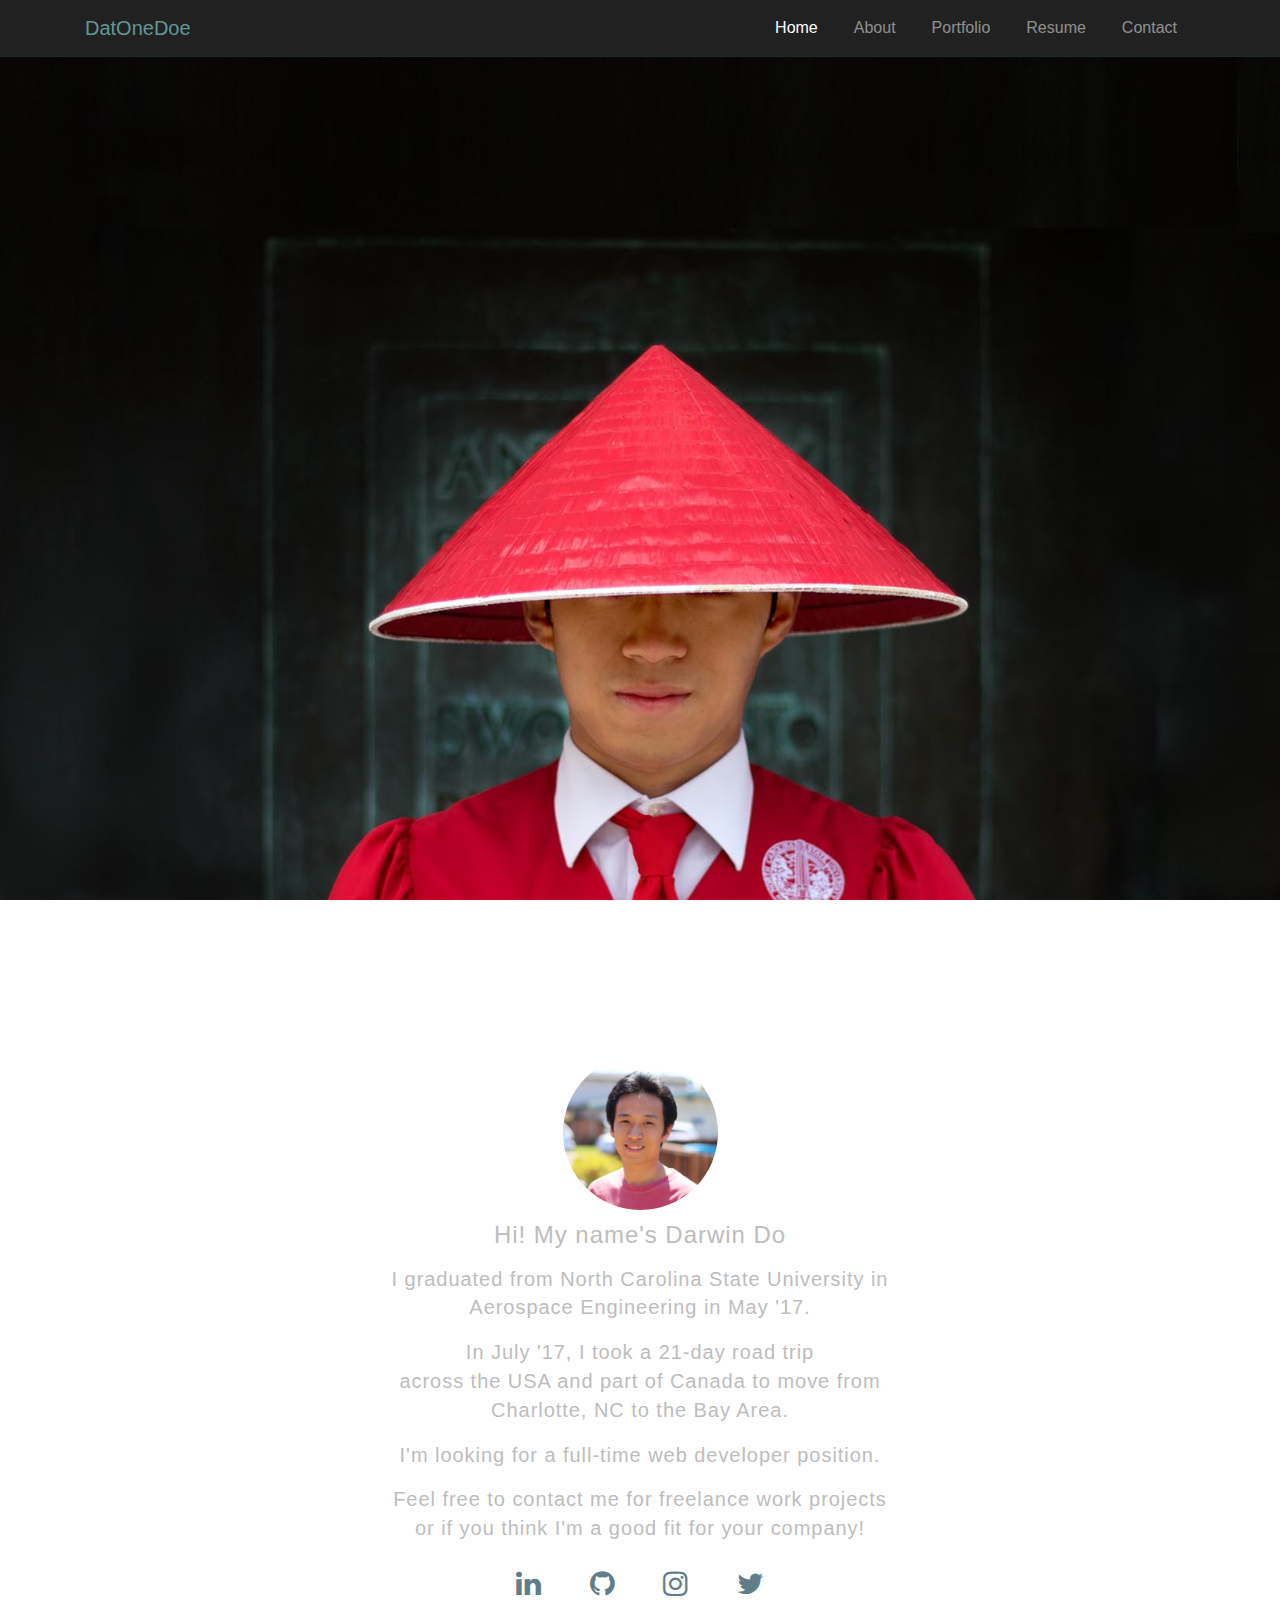
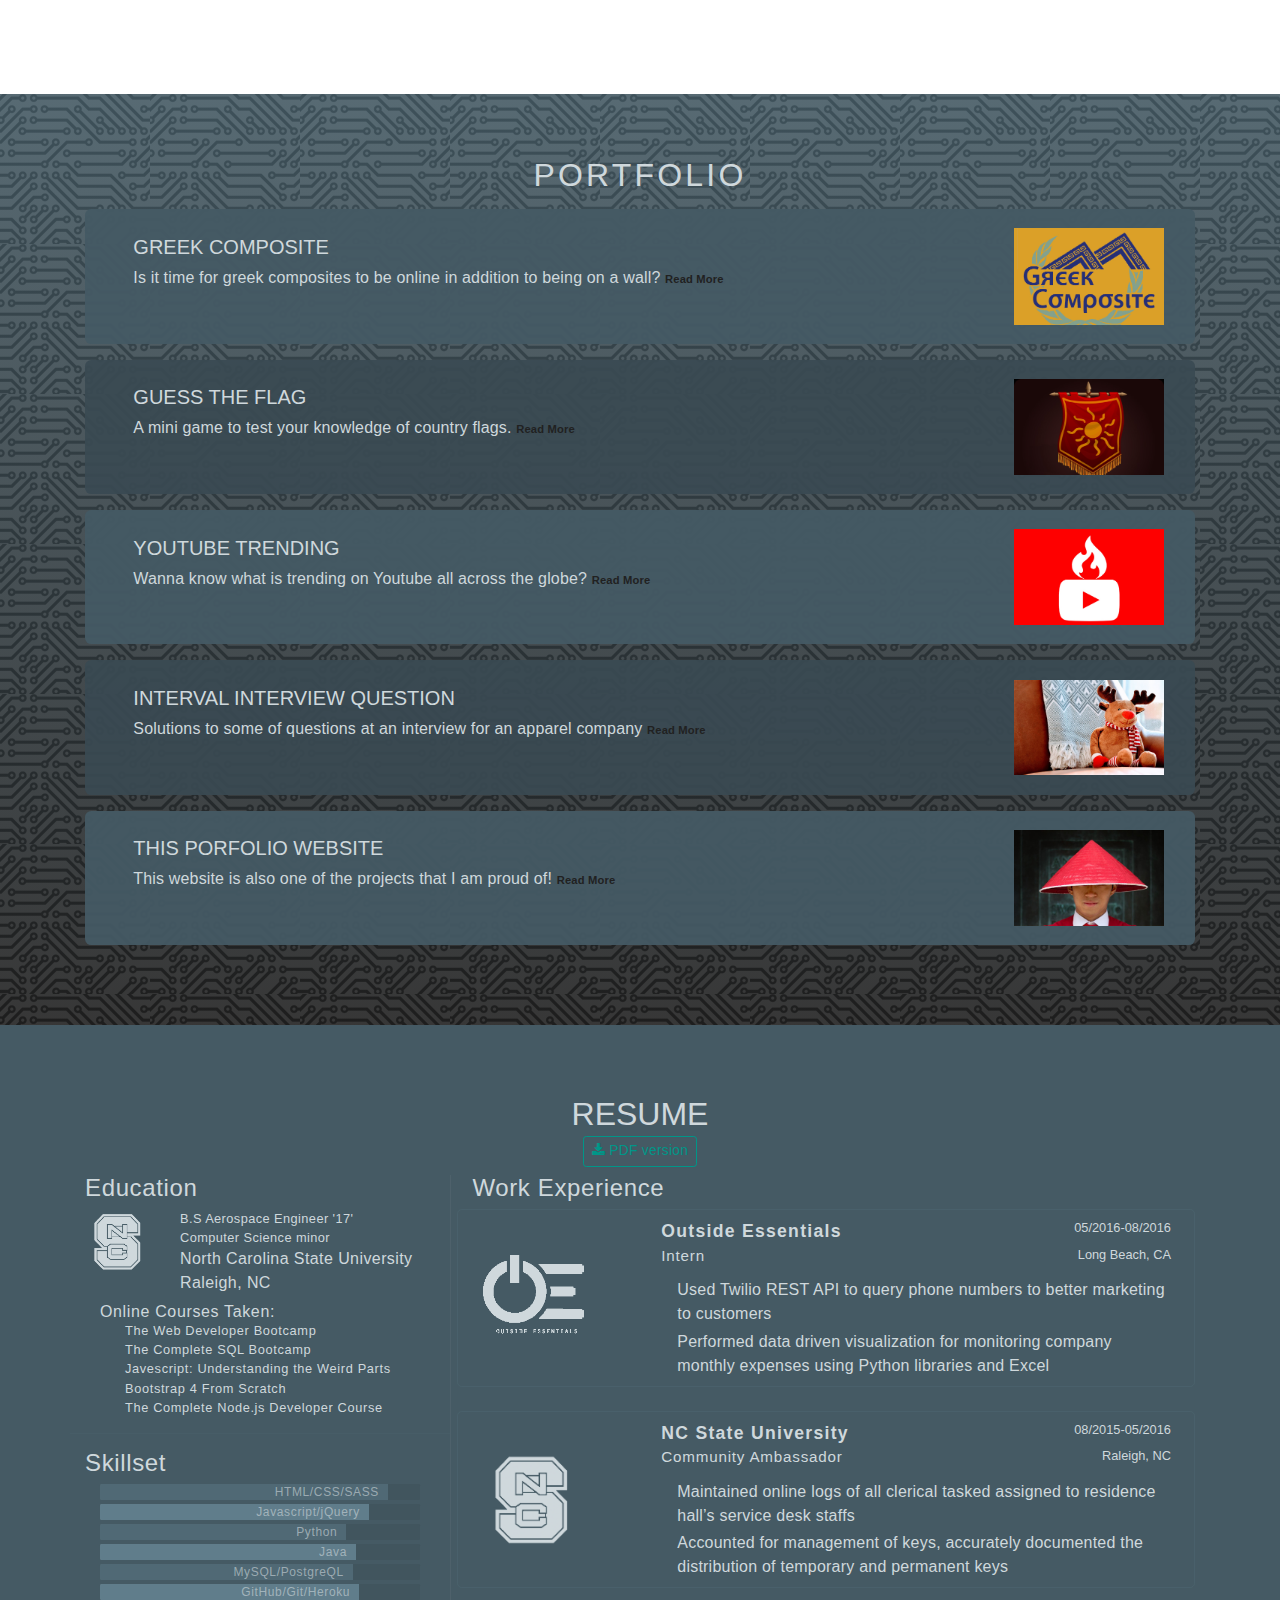
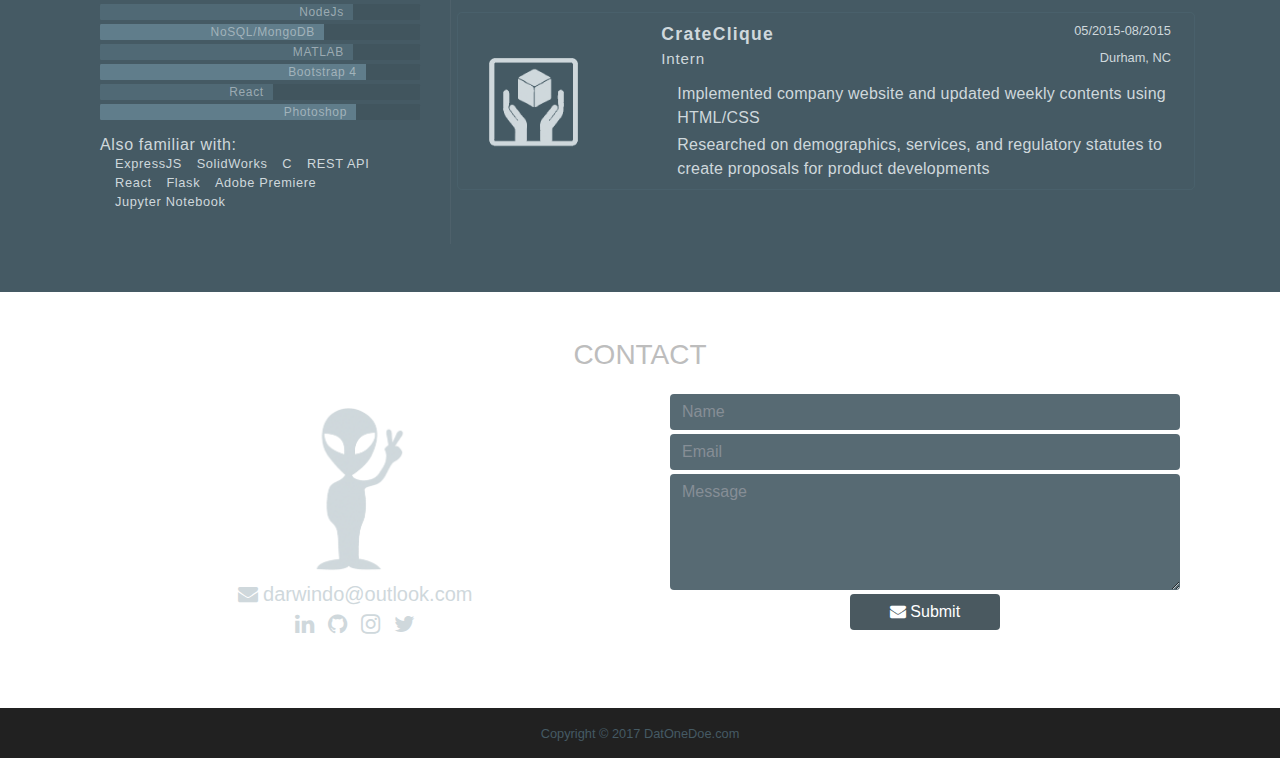
==== commit 05cf4ac9: "version 2, added more react projects" ====
--- a/index.html
+++ b/index.html
@@ -137,36 +137,37 @@
 
             <div id="accordion" role="tablist">
 
-              <!-- WORK IEM 0 -->
+
+              <!-- WORK IEM 3 GREEK COMPOSITE-->
               <div class="work-row noborder row p-2 my-3 no-gutters p-3">
                 <div class="container">
                   <div class="row summary noborder ">
 
-                    <div class="content noborder col-md-10">
-                        <h5 class="work-title">ANTIK COLLECTION</h5>
-                        <div class="work-description">
-                          <p class="intro">
-                            A website for those who love trading vintage collections
-                            <span class="read-more" data-toggle="collapse" data-target="#collapse-btn-0" data-parent="#accordion">Read More</span>
-
-                          </p>
-                        </div>
+                    <div class="content noborder col col-md-10">
+                      <h5 class="work-title">GREEK COMPOSITE</h5>
+                      <div class="work-description">
+                        <p class="intro">
+                          Is it time for greek composites to be online in addition to being on a wall?
+                          <span class="read-more" data-toggle="collapse" data-target="#collapse-btn-3" data-parent="#accordion">Read More</span>
+
+                        </p>
+                      </div>
 
                     </div><!-- col-md-9 -->
 
-                    <div class="col-md-2 noborder m-auto text-center">
-                        <img data-toggle="collapse" data-target="#collapse-btn-0" data-parent="#accordion" class="img-fluid work-img" src="../img/project/antikCollection.jpg" alt="" >
-                    </div>
-
-                  </div>
-                </div>
-
-
-                <div class=" noborder col-12 portfolioCard collapse mt-2 px-5 mx-auto" id="collapse-btn-0">
+                    <div class="col-sm-12 col-md-2  m-auto text-center">
+                      <img data-toggle="collapse" data-target="#collapse-btn-3" data-parent="#accordion" class="img-fluid work-img" src="../img/project/greekComposite.jpg" alt="" >
+                    </div><!-- col-md-3 -->
+
+                  </div>
+                </div>
+
+
+                <div class=" noborder col-12 portfolioCard collapse mt-2 px-5 mx-auto" id="collapse-btn-3">
                   <div class="row description mt-1">
                     <div class=" noborder col-md-3 col-lg-2 title noborder">Description</div>
                     <div class=" noborder col-md-8 col-lg-19 detail noborder">
-                      This website allows users to sign up and log in to upload items that they want to sell to others. It uses PassportJs to verify user authentication. Users can delete his/her own posts only. Any users are free to leave comments on any items as they would like.
+                      The app is a mock up of a regular greek composite but online, users can browse info of individuals that are on the composite.
                     </div>
 
 
@@ -175,63 +176,217 @@
 
                   <div class="row projectType mt-1">
                     <div class=" noborder d-none d-sm-inline-block col-3 col-sm- col-md-3 col-lg-2 title noborder">Project type</div>
-                    <div class=" noborder d-none d-sm-inline-block col-9 col-sm-9 col-md-9 col-lg-10 detail noborder">Full stack</div>
+                    <div class=" noborder d-none d-sm-inline-block col-9 col-sm-9 col-md-9 col-lg-10 detail noborder">Frontend-focused</div>
                   </div>
 
                   <div class="row stackUsed mt-1">
                     <div class=" noborder col-12 col-sm-3 col-md-3 col-lg-2 title noborder">Stack used</div>
-                    <div class=" noborder col-12 col-sm-9 col-md-9 col-lg-10 detail noborder"> MongoDB, ExpressJs, NodeJs, HTML/CSS, Bootstrap</div>
+                    <div class=" noborder col-12 col-sm-9 col-md-9 col-lg-10 detail noborder">React, Bootstrap, HTML/CSS</div>
                   </div>
 
                   <div class="row demo mt-1">
                     <div class=" noborder col-12 col-sm-3 col-md-3 col-lg-2 title noborder">Demo</div>
                     <div class=" noborder col-12 col-sm-9 col-md-9 col-lg-10 detail noborder">
-                        <div class="row">
-                          <div class="col-12">
-                            <div class="row">
-                              <div class="col-5 col-sm-6 col-md-4 col-lg-3 col-xl-2">
-                                <a href="https://github.com/datonedoe/1709AntikCollection" target="_blank"><i class="fa fa-github" aria-hidden="true"></i> GitHub repo </a>
-                              </div>
-                              <div class="col col-sm-6 col-md-5 col-lg-4 col-xl-4">
-                                <a href="http://datdoe-antik.herokuapp.com" target="_blank"><i class="fa fa-desktop" aria-hidden="true"></i> Heroku app </a>
-                              </div>
+                      <div class="row">
+                        <div class="col-12">
+                          <div class="row">
+                            <div class="col-5 col-sm-6 col-md-4 col-lg-3 col-xl-2">
+                              <a href="https://github.com/datonedoe/1712GreekComposite" target="_blank"><i class="fa fa-github" aria-hidden="true"></i> GitHub repo </a>
                             </div>
-
-                          </div>
-
-                        </div>
-                    </div>
-                  </div>
-
-
-                  <div class="work-description-more">
-
-                  </div> <!-- .work-description-more -->
-                </div>
-
-              </div><!-- .work-row -->
-
-
-
-              <!-- WORK IEM 0dot1 -->
+                            <!-- <div class="col col-sm-6 col-md-5 col-lg-4 col-xl-4">
+                            <a href="https://datdoe-grid.surge.sh" target="_blank"><i class="fa fa-internet-explorer" aria-hidden="true"></i> Demo site </a>
+                          </div> -->
+                          <div class="col col-sm-6 col-md-5 col-lg-4 col-xl-4">
+                            <a href="https://datdoe-greekcomposite.herokuapp.com/" target="_blank"><i class="fa fa-desktop" aria-hidden="true"></i> Heroku app </a>
+                          </div>
+                        </div>
+                      </div>
+
+                    </div>
+                  </div>
+                </div>
+
+
+                <div class="work-description-more">
+
+                </div> <!-- .work-description-more -->
+              </div>
+
+            </div><!-- .work-row -->
+
+              <!-- WORK IEM 6  GUESS THE FLAG-->
               <div class="work-row noborder row p-2 my-3 no-gutters p-3">
                 <div class="container">
                   <div class="row summary noborder ">
 
+                    <div class="content noborder col col-md-10">
+                      <h5 class="work-title">GUESS THE FLAG</h5>
+                      <div class="work-description">
+                        <p class="intro">
+                          A mini game to test your knowledge of country flags.
+                          <span class="read-more" data-toggle="collapse" data-target="#collapse-btn-6" data-parent="#accordion">Read More</span>
+
+                        </p>
+                      </div>
+
+                    </div><!-- col-md-9 -->
+
+                    <div class="col-sm-12 col-md-2  m-auto text-center">
+                      <img data-toggle="collapse" data-target="#collapse-btn-6" data-parent="#accordion" class="img-fluid work-img" src="../img/project/guessTheFlag.jpg" alt="" >
+                    </div><!-- col-md-3 -->
+
+                  </div>
+                </div>
+
+
+                <div class=" noborder col-12 portfolioCard collapse mt-2 px-5 mx-auto" id="collapse-btn-6">
+                  <div class="row description mt-1">
+                    <div class=" noborder col-md-3 col-lg-2 title noborder">Description</div>
+                    <div class=" noborder col-md-8 col-lg-19 detail noborder">
+                      This is a game that shows users random country flags from a API and let the users guess that what countries those flags belong to.
+                    </div>
+
+
+
+                  </div>
+
+                  <div class="row projectType mt-1">
+                    <div class=" noborder d-none d-sm-inline-block col-3 col-sm- col-md-3 col-lg-2 title noborder">Project type</div>
+                    <div class=" noborder d-none d-sm-inline-block col-9 col-sm-9 col-md-9 col-lg-10 detail noborder">Frontend-focused</div>
+                  </div>
+
+                  <div class="row stackUsed mt-1">
+                    <div class=" noborder col-12 col-sm-3 col-md-3 col-lg-2 title noborder">Stack used</div>
+                    <div class=" noborder col-12 col-sm-9 col-md-9 col-lg-10 detail noborder">React, Bootstrap, HTML/CSS</div>
+                  </div>
+
+                  <div class="row demo mt-1">
+                    <div class=" noborder col-12 col-sm-3 col-md-3 col-lg-2 title noborder">Demo</div>
+                    <div class=" noborder col-12 col-sm-9 col-md-9 col-lg-10 detail noborder">
+                      <div class="row">
+                        <div class="col-12">
+
+                          <div class="row">
+                            <div class="col-5 col-sm-6 col-md-4 col-lg-3 col-xl-2">
+                              <a href="https://github.com/datonedoe/1711GuestCountryFlag" target="_blank"><i class="fa fa-github" aria-hidden="true"></i> GitHub repo </a>
+                            </div>
+                            <!-- <div class="col col-sm-6 col-md-5 col-lg-4 col-xl-4">
+                            <a href="http://datdoe-instagram.surge.sh" target="_blank"><i class="fa fa-internet-explorer" aria-hidden="true"></i> Demo site </a>
+                          </div> -->
+                          <div class="col col-sm-6 col-md-5 col-lg-4 col-xl-4">
+                            <a href="http://datdoe-guessflag.herokuapp.com/" target="_blank"><i class="fa fa-desktop" aria-hidden="true"></i> Heroku app </a>
+                          </div>
+                        </div>
+
+                      </div>
+
+                    </div>
+                  </div>
+                </div>
+
+
+                <div class="work-description-more">
+
+                </div> <!-- .work-description-more -->
+              </div>
+              </div><!-- .work-row -->
+
+              <!-- WORK IEM 4 YOUTUBE TRENDING -->
+              <div class="work-row noborder row p-2 my-3 no-gutters p-3">
+                <div class="container">
+                  <div class="row summary noborder ">
+
+                    <div class="content noborder col col-md-10">
+                      <h5 class="work-title">YOUTUBE TRENDING</h5>
+                      <div class="work-description">
+                        <p class="intro">
+                          Wanna know what is trending on Youtube all across the globe?
+                          <span class="read-more" data-toggle="collapse" data-target="#collapse-btn-4" data-parent="#accordion">Read More</span>
+
+                        </p>
+                      </div>
+
+                    </div><!-- col-md-9 -->
+
+                    <div class="col-sm-12 col-md-2  m-auto text-center">
+                      <img data-toggle="collapse" data-target="#collapse-btn-4" data-parent="#accordion" class="img-fluid work-img" src="../img/project/youtubeTrending.jpg" alt="" >
+                    </div><!-- col-md-3 -->
+
+                  </div>
+                </div>
+
+
+                <div class=" noborder col-12 portfolioCard collapse mt-2 px-5 mx-auto" id="collapse-btn-4">
+                  <div class="row description mt-1">
+                    <div class=" noborder col-md-3 col-lg-2 title noborder">Description</div>
+                    <div class=" noborder col-md-8 col-lg-19 detail noborder">
+                      The app lets users pick a coutry from a list, it then accesses to Youtube API to pull down a list of video that is trending on Youtube in that selected country.
+                    </div>
+
+
+
+                  </div>
+
+                  <div class="row projectType mt-1">
+                    <div class=" noborder d-none d-sm-inline-block col-3 col-sm- col-md-3 col-lg-2 title noborder">Project type</div>
+                    <div class=" noborder d-none d-sm-inline-block col-9 col-sm-9 col-md-9 col-lg-10 detail noborder">Frontend-focused</div>
+                  </div>
+
+                  <div class="row stackUsed mt-1">
+                    <div class=" noborder col-12 col-sm-3 col-md-3 col-lg-2 title noborder">Stack used</div>
+                    <div class=" noborder col-12 col-sm-9 col-md-9 col-lg-10 detail noborder"> React, Bootstrap, Youtube API, HTML/CSS</div>
+                  </div>
+
+                  <div class="row demo mt-1">
+                    <div class=" noborder col-12 col-sm-3 col-md-3 col-lg-2 title noborder">Demo</div>
+                    <div class=" noborder col-12 col-sm-9 col-md-9 col-lg-10 detail noborder">
+                      <div class="row">
+                        <div class="col-12">
+
+                          <div class="row">
+                            <div class="col-5 col-sm-6 col-md-4 col-lg-3 col-xl-2">
+                              <a href="https://github.com/datonedoe/1712YoutubeTrending" target="_blank"><i class="fa fa-github" aria-hidden="true"></i> GitHub repo </a>
+                            </div>
+                            <!-- <div class="col col-sm-6 col-md-5 col-lg-4 col-xl-4">
+                            <a href="" target="_blank"><i class="fa fa-internet-explorer" aria-hidden="true"></i> Demo site </a>
+                          </div> -->
+                          <div class="col col-sm-6 col-md-5 col-lg-4 col-xl-4">
+                            <a href="https://datdoe-youtubetrending.herokuapp.com/" target="_blank"><i class="fa fa-desktop" aria-hidden="true"></i> Heroku app </a>
+                          </div>
+                        </div>
+
+                      </div>
+
+                    </div>
+                  </div>
+                </div>
+
+
+                <div class="work-description-more">
+
+                </div> <!-- .work-description-more -->
+              </div>
+              </div><!-- .work-row -->
+
+              <!-- WORK IEM 0dot1 GAP QUESTION -->
+              <div class="work-row noborder row p-2 my-3 no-gutters p-3">
+                <div class="container">
+                  <div class="row summary noborder ">
+
                     <div class="content noborder col-md-10">
-                        <h5 class="work-title">INTERVAL INTERVIEW QUESTION</h5>
-                        <div class="work-description">
-                          <p class="intro">
-                            Solutions to some of questions at an interview for an apparel company
-                            <span class="read-more" data-toggle="collapse" data-target="#id171009" data-parent="#accordion">Read More</span>
-
-                          </p>
-                        </div>
+                      <h5 class="work-title">INTERVAL INTERVIEW QUESTION</h5>
+                      <div class="work-description">
+                        <p class="intro">
+                          Solutions to some of questions at an interview for an apparel company
+                          <span class="read-more" data-toggle="collapse" data-target="#id171009" data-parent="#accordion">Read More</span>
+
+                        </p>
+                      </div>
 
                     </div><!-- col-md-9 -->
 
                     <div class="col-md-2 noborder m-auto text-center">
-                        <img data-toggle="collapse" data-target="#id171009" data-parent="#accordion" class="img-fluid work-img" src="../img/project/intervalIntervew.jpg" alt="" >
+                      <img data-toggle="collapse" data-target="#id171009" data-parent="#accordion" class="img-fluid work-img" src="../img/project/intervalIntervew.jpg" alt="" >
                     </div>
 
                   </div>
@@ -244,57 +399,133 @@
                     <div class=" noborder col-md-8 col-lg-19 detail noborder">
                       <p>An apparel company, **Interval**, asked interviewee to propose a solution to their website designs/ functions for the Christmas/New Year season.
                         <ul>Two main requirements for the design:
-                              <li>The front page must perform an 'infinity' scrolling feature, as the users scroll down/up, contents should be repeated in the corresponding, making it 'infinite'.</li>
-                              <li>If the user is browsing items to buy, after certain amount of time, a promotion box appears on the screen in the place of the first item, the rest of items will be pushed the left respectively</li>
+                          <li>The front page must perform an 'infinity' scrolling feature, as the users scroll down/up, contents should be repeated in the corresponding, making it 'infinite'.</li>
+                          <li>If the user is browsing items to buy, after certain amount of time, a promotion box appears on the screen in the place of the first item, the rest of items will be pushed the left respectively</li>
                         </ul>
-                      <p>
-                    </div>
-
-
-
-                  </div>
-
-                  <div class="row projectType mt-1">
-                    <div class=" noborder d-none d-sm-inline-block col-3 col-sm- col-md-3 col-lg-2 title noborder">Project type</div>
-                    <div class=" noborder d-none d-sm-inline-block col-9 col-sm-9 col-md-9 col-lg-10 detail noborder">Frontend-focused</div>
-                  </div>
-
-                  <div class="row stackUsed mt-1">
-                    <div class=" noborder col-12 col-sm-3 col-md-3 col-lg-2 title noborder">Stack used</div>
-                    <div class=" noborder col-12 col-sm-9 col-md-9 col-lg-10 detail noborder">HTML/CSS, jQuery</div>
-                  </div>
-
-                  <div class="row demo mt-1">
-                    <div class=" noborder col-12 col-sm-3 col-md-3 col-lg-2 title noborder">Demo</div>
-                    <div class=" noborder col-12 col-sm-9 col-md-9 col-lg-10 detail noborder">
-                        <div class="row">
-                          <div class="col-12">
-                            <div class="row">
-                              <div class="col-5 col-sm-6 col-md-4 col-lg-3 col-xl-2">
-                                <a href="https://github.com/datonedoe/1710IntervalInterviewSolution" target="_blank"><i class="fa fa-github" aria-hidden="true"></i> GitHub repo </a>
+                        <p>
+                        </div>
+
+
+
+                      </div>
+
+                      <div class="row projectType mt-1">
+                        <div class=" noborder d-none d-sm-inline-block col-3 col-sm- col-md-3 col-lg-2 title noborder">Project type</div>
+                        <div class=" noborder d-none d-sm-inline-block col-9 col-sm-9 col-md-9 col-lg-10 detail noborder">Frontend-focused</div>
+                      </div>
+
+                      <div class="row stackUsed mt-1">
+                        <div class=" noborder col-12 col-sm-3 col-md-3 col-lg-2 title noborder">Stack used</div>
+                        <div class=" noborder col-12 col-sm-9 col-md-9 col-lg-10 detail noborder">HTML/CSS, jQuery</div>
+                      </div>
+
+                      <div class="row demo mt-1">
+                        <div class=" noborder col-12 col-sm-3 col-md-3 col-lg-2 title noborder">Demo</div>
+                        <div class=" noborder col-12 col-sm-9 col-md-9 col-lg-10 detail noborder">
+                          <div class="row">
+                            <div class="col-12">
+                              <div class="row">
+                                <div class="col-5 col-sm-6 col-md-4 col-lg-3 col-xl-2">
+                                  <a href="https://github.com/datonedoe/1710IntervalInterviewSolution" target="_blank"><i class="fa fa-github" aria-hidden="true"></i> GitHub repo </a>
+                                </div>
+                                <div class="col col-sm-6 col-md-5 col-lg-4 col-xl-4">
+                                  <!-- <a href="http://datdoe-antik.herokuapp.com" target="_blank"><i class="fa fa-desktop" aria-hidden="true"></i> Heroku app </a> -->
+                                  <a href="http://datdoe-interval.surge.sh" target="_blank"><i class="fa fa-internet-explorer" aria-hidden="true"></i> Demo site </a>
+                                </div>
                               </div>
-                              <div class="col col-sm-6 col-md-5 col-lg-4 col-xl-4">
-                                <!-- <a href="http://datdoe-antik.herokuapp.com" target="_blank"><i class="fa fa-desktop" aria-hidden="true"></i> Heroku app </a> -->
-                                <a href="http://datdoe-interval.surge.sh" target="_blank"><i class="fa fa-internet-explorer" aria-hidden="true"></i> Demo site </a>
+
+                            </div>
+
+                          </div>
+                        </div>
+                      </div>
+
+
+                      <div class="work-description-more">
+
+                      </div> <!-- .work-description-more -->
+                    </div>
+
+                  </div><!-- .work-row -->
+
+              <!-- WORK IEM 2 PORTFOLIO-->
+              <div class="work-row noborder row p-2 my-3 no-gutters p-3">
+                    <div class="container">
+                      <div class="row summary noborder ">
+
+                        <div class="content noborder col col-md-10">
+                          <h5 class="work-title">THIS PORFOLIO WEBSITE</h5>
+                          <div class="work-description">
+                            <p class="intro">
+                              This website is also one of the projects that I am proud of!
+                              <span class="read-more" data-toggle="collapse" data-target="#collapse-btn-2" data-parent="#accordion">Read More</span>
+
+                            </p>
+                          </div>
+
+                        </div><!-- col-md-9 -->
+
+                        <div class="col-sm-12 col-md-2  m-auto text-center">
+                          <img data-toggle="collapse" data-target="#collapse-btn-2" data-parent="#accordion" class="img-fluid work-img" src="../img/project/portfolioThumbnail.jpg" alt="" >
+                        </div><!-- col-md-3 -->
+
+                      </div>
+                    </div>
+
+
+                    <div class=" noborder col-12 portfolioCard collapse mt-2 px-5 mx-auto" id="collapse-btn-2">
+                      <div class="row description mt-1">
+                        <div class=" noborder col-md-3 col-lg-2 title noborder">Description</div>
+                        <div class=" noborder col-md-8 col-lg-19 detail noborder">
+                          The website target audience is the prospective employers and customers, it is mobile-friendly with well thought-out typography so that readers are not flooded with wordy information.
+                        </div>
+
+
+
+                      </div>
+
+                      <div class="row projectType mt-1">
+                        <div class=" noborder d-none d-sm-inline-block col-3 col-sm- col-md-3 col-lg-2 title noborder">Project type</div>
+                        <div class=" noborder d-none d-sm-inline-block col-9 col-sm-9 col-md-9 col-lg-10 detail noborder">Frontend-focused</div>
+                      </div>
+
+                      <div class="row stackUsed mt-1">
+                        <div class=" noborder col-12 col-sm-3 col-md-3 col-lg-2 title noborder">Stack used</div>
+                        <div class=" noborder col-12 col-sm-9 col-md-9 col-lg-10 detail noborder">HTML/CSS, Bootstrap</div>
+                      </div>
+
+                      <div class="row demo mt-1">
+                        <div class=" noborder col-12 col-sm-3 col-md-3 col-lg-2 title noborder">Demo</div>
+                        <div class=" noborder col-12 col-sm-9 col-md-9 col-lg-10 detail noborder">
+                          <div class="row">
+                            <div class="col-12">
+
+
+                              <div class="row">
+                                <div class="col-5 col-sm-6 col-md-4 col-lg-3 col-xl-2">
+                                  <a href="https://github.com/datonedoe/datonedoePortfolio" target="_blank"><i class="fa fa-github" aria-hidden="true"></i> GitHub repo </a>
+                                </div>
+                                <div class="col col-sm-6 col-md-5 col-lg-4 col-xl-4">
+                                  <a href="#"><i class="fa fa-internet-explorer" aria-hidden="true"></i> Demo site </a>
+                                </div>
                               </div>
+
                             </div>
 
                           </div>
-
-                        </div>
-                    </div>
-                  </div>
-
-
-                  <div class="work-description-more">
-
-                  </div> <!-- .work-description-more -->
-                </div>
-
-              </div><!-- .work-row -->
-
-              <!-- WORK IEM 1 -->
-              <div class="work-row noborder row p-2 my-3 no-gutters p-3">
+                        </div>
+                      </div>
+
+
+                      <div class="work-description-more">
+
+                      </div> <!-- .work-description-more -->
+                    </div>
+
+                  </div><!-- .work-row -->
+
+              <!-- WORK IEM 1 HEIGHT-->
+              <div style="display: none" class="work-row noborder row p-2 my-3 no-gutters p-3">
                 <div class="container">
                   <div class="row summary noborder ">
 
@@ -368,232 +599,9 @@
 
               </div><!-- .work-row -->
 
-              <!-- WORK IEM 2 -->
-              <div class="work-row noborder row p-2 my-3 no-gutters p-3">
-                <div class="container">
-                  <div class="row summary noborder ">
-
-                    <div class="content noborder col col-md-10">
-                        <h5 class="work-title">OMNIFOOD</h5>
-                        <div class="work-description">
-                          <p class="intro">
-                            An mobile responsive website for a restaurant chain
-                            <span class="read-more" data-toggle="collapse" data-target="#collapse-btn-2" data-parent="#accordion">Read More</span>
-
-                          </p>
-                        </div>
-
-                    </div><!-- col-md-9 -->
-
-                    <div class="col-sm-12 col-md-2  m-auto text-center">
-                        <img data-toggle="collapse" data-target="#collapse-btn-2" data-parent="#accordion" class="img-fluid work-img" src="../img/project/omnifood.jpg" alt="" >
-                    </div><!-- col-md-3 -->
-
-                  </div>
-                </div>
-
-
-                <div class=" noborder col-12 portfolioCard collapse mt-2 px-5 mx-auto" id="collapse-btn-2">
-                  <div class="row description mt-1">
-                    <div class=" noborder col-md-3 col-lg-2 title noborder">Description</div>
-                    <div class=" noborder col-md-8 col-lg-19 detail noborder">
-                      The website will show information to potential customer to better marketing the project. The typography needs to be utilized wisely so that the viewers do not get distracted from the main contents. All animations used are used reasonablely for the same reason. The website is well-presented on devices with large screen and mobile phones.
-                    </div>
-
-
-
-                  </div>
-
-                  <div class="row projectType mt-1">
-                    <div class=" noborder d-none d-sm-inline-block col-3 col-sm- col-md-3 col-lg-2 title noborder">Project type</div>
-                    <div class=" noborder d-none d-sm-inline-block col-9 col-sm-9 col-md-9 col-lg-10 detail noborder">Frontend-focused</div>
-                  </div>
-
-                  <div class="row stackUsed mt-1">
-                    <div class=" noborder col-12 col-sm-3 col-md-3 col-lg-2 title noborder">Stack used</div>
-                    <div class=" noborder col-12 col-sm-9 col-md-9 col-lg-10 detail noborder">HTML/CSS, jQuery, Javascript</div>
-                  </div>
-
-                  <div class="row demo mt-1">
-                    <div class=" noborder col-12 col-sm-3 col-md-3 col-lg-2 title noborder">Demo</div>
-                    <div class=" noborder col-12 col-sm-9 col-md-9 col-lg-10 detail noborder">
-                        <div class="row">
-                          <div class="col-12">
-
-
-                            <div class="row">
-                              <div class="col-5 col-sm-6 col-md-4 col-lg-3 col-xl-2">
-                                <a href="https://github.com/datonedoe/1709Omnifood" target="_blank"><i class="fa fa-github" aria-hidden="true"></i> GitHub repo </a>
-                              </div>
-                              <div class="col col-sm-6 col-md-5 col-lg-4 col-xl-4">
-                                <a href="https://long-position.surge.sh" target="_blank"><i class="fa fa-internet-explorer" aria-hidden="true"></i> Demo site </a>
-                              </div>
-                            </div>
-
-                          </div>
-
-                        </div>
-                    </div>
-                  </div>
-
-
-                  <div class="work-description-more">
-
-                  </div> <!-- .work-description-more -->
-                </div>
-
-              </div><!-- .work-row -->
-
-              <!-- WORK IEM 3 -->
-              <div class="work-row noborder row p-2 my-3 no-gutters p-3">
-                <div class="container">
-                  <div class="row summary noborder ">
-
-                    <div class="content noborder col col-md-10">
-                        <h5 class="work-title">PORTFOLIGRID</h5>
-                        <div class="work-description">
-                          <p class="intro">
-                            A portfolio website with a flat, minimalist design
-                            <span class="read-more" data-toggle="collapse" data-target="#collapse-btn-3" data-parent="#accordion">Read More</span>
-
-                          </p>
-                        </div>
-
-                    </div><!-- col-md-9 -->
-
-                    <div class="col-sm-12 col-md-2  m-auto text-center">
-                        <img data-toggle="collapse" data-target="#collapse-btn-3" data-parent="#accordion" class="img-fluid work-img" src="../img/project/portfoligrid.jpg" alt="" >
-                    </div><!-- col-md-3 -->
-
-                  </div>
-                </div>
-
-
-                <div class=" noborder col-12 portfolioCard collapse mt-2 px-5 mx-auto" id="collapse-btn-3">
-                  <div class="row description mt-1">
-                    <div class=" noborder col-md-3 col-lg-2 title noborder">Description</div>
-                    <div class=" noborder col-md-8 col-lg-19 detail noborder">
-                      The website main viewers will be potential technical recruiters and customers. It needs to showcase the creator's creativity while still keeping the viewers engaged in the page content by not showing too much lengthy information and unnecessary animations. The design used is a flat, Windows store style design. Some of the worth-mentioning Bootstrap components that helps making the website are progress-bar, accordion and cards.
-                    </div>
-
-
-
-                  </div>
-
-                  <div class="row projectType mt-1">
-                    <div class=" noborder d-none d-sm-inline-block col-3 col-sm- col-md-3 col-lg-2 title noborder">Project type</div>
-                    <div class=" noborder d-none d-sm-inline-block col-9 col-sm-9 col-md-9 col-lg-10 detail noborder">Frontend-focused</div>
-                  </div>
-
-                  <div class="row stackUsed mt-1">
-                    <div class=" noborder col-12 col-sm-3 col-md-3 col-lg-2 title noborder">Stack used</div>
-                    <div class=" noborder col-12 col-sm-9 col-md-9 col-lg-10 detail noborder">HTML/CSS, Bootstrap</div>
-                  </div>
-
-                  <div class="row demo mt-1">
-                    <div class=" noborder col-12 col-sm-3 col-md-3 col-lg-2 title noborder">Demo</div>
-                    <div class=" noborder col-12 col-sm-9 col-md-9 col-lg-10 detail noborder">
-                        <div class="row">
-                          <div class="col-12">
-                            <div class="row">
-                              <div class="col-5 col-sm-6 col-md-4 col-lg-3 col-xl-2">
-                                <a href="https://github.com/datonedoe/1709Portfoliogrid" target="_blank"><i class="fa fa-github" aria-hidden="true"></i> GitHub repo </a>
-                              </div>
-                              <div class="col col-sm-6 col-md-5 col-lg-4 col-xl-4">
-                                <a href="https://datdoe-grid.surge.sh" target="_blank"><i class="fa fa-internet-explorer" aria-hidden="true"></i> Demo site </a>
-                              </div>
-                            </div>
-                          </div>
-
-                        </div>
-                    </div>
-                  </div>
-
-
-                  <div class="work-description-more">
-
-                  </div> <!-- .work-description-more -->
-                </div>
-
-              </div><!-- .work-row -->
-
-              <!-- WORK IEM 4 -->
-              <div class="work-row noborder row p-2 my-3 no-gutters p-3">
-                <div class="container">
-                  <div class="row summary noborder ">
-
-                    <div class="content noborder col col-md-10">
-                        <h5 class="work-title">BLOG DASHBOARD</h5>
-                        <div class="work-description">
-                          <p class="intro">
-                            A dashboard website to manage blog posts
-                            <span class="read-more" data-toggle="collapse" data-target="#collapse-btn-4" data-parent="#accordion">Read More</span>
-
-                          </p>
-                        </div>
-
-                    </div><!-- col-md-9 -->
-
-                    <div class="col-sm-12 col-md-2  m-auto text-center">
-                        <img data-toggle="collapse" data-target="#collapse-btn-4" data-parent="#accordion" class="img-fluid work-img" src="../img/project/adminDashboard.jpg" alt="" >
-                    </div><!-- col-md-3 -->
-
-                  </div>
-                </div>
-
-
-                <div class=" noborder col-12 portfolioCard collapse mt-2 px-5 mx-auto" id="collapse-btn-4">
-                  <div class="row description mt-1">
-                    <div class=" noborder col-md-3 col-lg-2 title noborder">Description</div>
-                    <div class=" noborder col-md-8 col-lg-19 detail noborder">
-                       This is a multi-page website that showcases functionality of a blog administration such as showing the website status, managing users and posts. It is mobile responsive so users can use it anytime on the go to manage his blog's contents. The design is very minimal with the use of basic color scheme given by Bootstrap framework.
-                    </div>
-
-
-
-                  </div>
-
-                  <div class="row projectType mt-1">
-                    <div class=" noborder d-none d-sm-inline-block col-3 col-sm- col-md-3 col-lg-2 title noborder">Project type</div>
-                    <div class=" noborder d-none d-sm-inline-block col-9 col-sm-9 col-md-9 col-lg-10 detail noborder">Frontend-focused</div>
-                  </div>
-
-                  <div class="row stackUsed mt-1">
-                    <div class=" noborder col-12 col-sm-3 col-md-3 col-lg-2 title noborder">Stack used</div>
-                    <div class=" noborder col-12 col-sm-9 col-md-9 col-lg-10 detail noborder">HTML/CSS, Bootstrap</div>
-                  </div>
-
-                  <div class="row demo mt-1">
-                    <div class=" noborder col-12 col-sm-3 col-md-3 col-lg-2 title noborder">Demo</div>
-                    <div class=" noborder col-12 col-sm-9 col-md-9 col-lg-10 detail noborder">
-                        <div class="row">
-                          <div class="col-12">
-
-                            <div class="row">
-                              <div class="col-5 col-sm-6 col-md-4 col-lg-3 col-xl-2">
-                                <a href="https://github.com/datonedoe/1709BlogenAdminDashboard" target="_blank"><i class="fa fa-github" aria-hidden="true"></i> GitHub repo </a>
-                              </div>
-                              <div class="col col-sm-6 col-md-5 col-lg-4 col-xl-4">
-                                <a href="http://datdoe-admindashboard.surge.sh" target="_blank"><i class="fa fa-internet-explorer" aria-hidden="true"></i> Demo site </a>
-                              </div>
-                            </div>
-
-                          </div>
-
-                        </div>
-                    </div>
-                  </div>
-
-
-                  <div class="work-description-more">
-
-                  </div> <!-- .work-description-more -->
-                </div>
-
-              </div><!-- .work-row -->
-
-              <!-- WORK IEM 5 -->
-              <div class="work-row noborder row p-2 my-3 no-gutters p-3">
+
+              <!-- WORK IEM 5 TODO LIST-->
+              <div style="display: none" class="work-row noborder row p-2 my-3 no-gutters p-3">
                 <div class="container">
                   <div class="row summary noborder ">
 
@@ -668,36 +676,36 @@
 
               </div><!-- .work-row -->
 
-              <!-- WORK IEM 6 -->
-              <div class="work-row noborder row p-2 my-3 no-gutters p-3">
+              <!-- WORK IEM 0 ANTIK-->
+              <div style="display: none" class="work-row noborder row p-2 my-3 no-gutters p-3">
                 <div class="container">
                   <div class="row summary noborder ">
 
-                    <div class="content noborder col col-md-10">
-                        <h5 class="work-title">INSTAGRAM CLONE</h5>
-                        <div class="work-description">
-                          <p class="intro">
-                            A mockup of Instagram web interface
-                            <span class="read-more" data-toggle="collapse" data-target="#collapse-btn-6" data-parent="#accordion">Read More</span>
-
-                          </p>
-                        </div>
+                    <div class="content noborder col-md-10">
+                      <h5 class="work-title">ANTIK COLLECTION</h5>
+                      <div class="work-description">
+                        <p class="intro">
+                          A website for those who love trading vintage collections
+                          <span class="read-more" data-toggle="collapse" data-target="#collapse-btn-0" data-parent="#accordion">Read More</span>
+
+                        </p>
+                      </div>
 
                     </div><!-- col-md-9 -->
 
-                    <div class="col-sm-12 col-md-2  m-auto text-center">
-                        <img data-toggle="collapse" data-target="#collapse-btn-6" data-parent="#accordion" class="img-fluid work-img" src="../img/project/instagramClone.jpg" alt="" >
-                    </div><!-- col-md-3 -->
-
-                  </div>
-                </div>
-
-
-                <div class=" noborder col-12 portfolioCard collapse mt-2 px-5 mx-auto" id="collapse-btn-6">
+                    <div class="col-md-2 noborder m-auto text-center">
+                      <img data-toggle="collapse" data-target="#collapse-btn-0" data-parent="#accordion" class="img-fluid work-img" src="../img/project/antikCollection.jpg" alt="" >
+                    </div>
+
+                  </div>
+                </div>
+
+
+                <div class=" noborder col-12 portfolioCard collapse mt-2 px-5 mx-auto" id="collapse-btn-0">
                   <div class="row description mt-1">
                     <div class=" noborder col-md-3 col-lg-2 title noborder">Description</div>
                     <div class=" noborder col-md-8 col-lg-19 detail noborder">
-                      This is a mockup interface when users already logged in to the page. It shows a navigation bar on top and a card with picture as well as other relevant info such as username, number of likes and comments.
+                      This website allows users to sign up and log in to upload items that they want to sell to others. It uses PassportJs to verify user authentication. Users can delete his/her own posts only. Any users are free to leave comments on any items as they would like.
                     </div>
 
 
@@ -706,32 +714,31 @@
 
                   <div class="row projectType mt-1">
                     <div class=" noborder d-none d-sm-inline-block col-3 col-sm- col-md-3 col-lg-2 title noborder">Project type</div>
-                    <div class=" noborder d-none d-sm-inline-block col-9 col-sm-9 col-md-9 col-lg-10 detail noborder">Frontend-focused</div>
+                    <div class=" noborder d-none d-sm-inline-block col-9 col-sm-9 col-md-9 col-lg-10 detail noborder">Full stack</div>
                   </div>
 
                   <div class="row stackUsed mt-1">
                     <div class=" noborder col-12 col-sm-3 col-md-3 col-lg-2 title noborder">Stack used</div>
-                    <div class=" noborder col-12 col-sm-9 col-md-9 col-lg-10 detail noborder">HTML/CSS</div>
+                    <div class=" noborder col-12 col-sm-9 col-md-9 col-lg-10 detail noborder"> MongoDB, ExpressJs, NodeJs, HTML/CSS, Bootstrap</div>
                   </div>
 
                   <div class="row demo mt-1">
                     <div class=" noborder col-12 col-sm-3 col-md-3 col-lg-2 title noborder">Demo</div>
                     <div class=" noborder col-12 col-sm-9 col-md-9 col-lg-10 detail noborder">
-                        <div class="row">
-                          <div class="col-12">
-
-                            <div class="row">
-                              <div class="col-5 col-sm-6 col-md-4 col-lg-3 col-xl-2">
-                                <a href="https://github.com/datonedoe/1709InstagramClone" target="_blank"><i class="fa fa-github" aria-hidden="true"></i> GitHub repo </a>
-                              </div>
-                              <div class="col col-sm-6 col-md-5 col-lg-4 col-xl-4">
-                                <a href="http://datdoe-instagram.surge.sh" target="_blank"><i class="fa fa-internet-explorer" aria-hidden="true"></i> Demo site </a>
-                              </div>
+                      <div class="row">
+                        <div class="col-12">
+                          <div class="row">
+                            <div class="col-5 col-sm-6 col-md-4 col-lg-3 col-xl-2">
+                              <a href="https://github.com/datonedoe/1709AntikCollection" target="_blank"><i class="fa fa-github" aria-hidden="true"></i> GitHub repo </a>
                             </div>
-
-                          </div>
-
-                        </div>
+                            <div class="col col-sm-6 col-md-5 col-lg-4 col-xl-4">
+                              <a href="http://datdoe-antik.herokuapp.com" target="_blank"><i class="fa fa-desktop" aria-hidden="true"></i> Heroku app </a>
+                            </div>
+                          </div>
+
+                        </div>
+
+                      </div>
                     </div>
                   </div>
 
@@ -742,7 +749,6 @@
                 </div>
 
               </div><!-- .work-row -->
-
 
 
 
@@ -827,7 +833,7 @@
                                   <div class="progress-bar progress-bar-animated" role="progressbar" style="width:90%;">HTML/CSS/SASS</div>
                               </li>
                               <li class="progress">
-                                  <div class="progress-bar progress-bar-animated" style="width:80%;">Javascript/jQuery</div>
+                                  <div class="progress-bar progress-bar-animated" style="width:84%;">Javascript/jQuery</div>
                               </li>
                               <li class="progress">
                                   <div class="progress-bar progress-bar-animated" style="width:77%;">Python</div>
@@ -836,13 +842,13 @@
                                   <div class="progress-bar progress-bar-animated" style="width:80%;">Java</div>
                               </li>
                               <li class="progress">
-                                  <div class="progress-bar progress-bar-animated" style="width:75%;">MySQL/PostgreQL</div>
+                                  <div class="progress-bar progress-bar-animated" style="width:79%;">MySQL/PostgreQL</div>
                               </li>
                               <li class="progress">
                                   <div class="progress-bar progress-bar-animated" style="width:81%;">GitHub/Git/Heroku</div>
                               </li>
                               <li class="progress">
-                                  <div class="progress-bar progress-bar-animated" style="width:60%;">NodeJs</div>
+                                  <div class="progress-bar progress-bar-animated" style="width:79%;">NodeJs</div>
                               </li>
                               <li class="progress">
                                   <div class="progress-bar progress-bar-animated" style="width:70%;">NoSQL/MongoDB</div>
@@ -852,6 +858,9 @@
                               </li>
                               <li class="progress">
                                   <div class="progress-bar progress-bar-animated" style="width:83%;">Bootstrap 4</div>
+                              </li>
+                              <li class="progress">
+                                  <div class="progress-bar progress-bar-animated" style="width:54%;">React</div>
                               </li>
                               <li class="progress">
                                   <div class="progress-bar progress-bar-animated" style="width:80%;">Photoshop</div>
